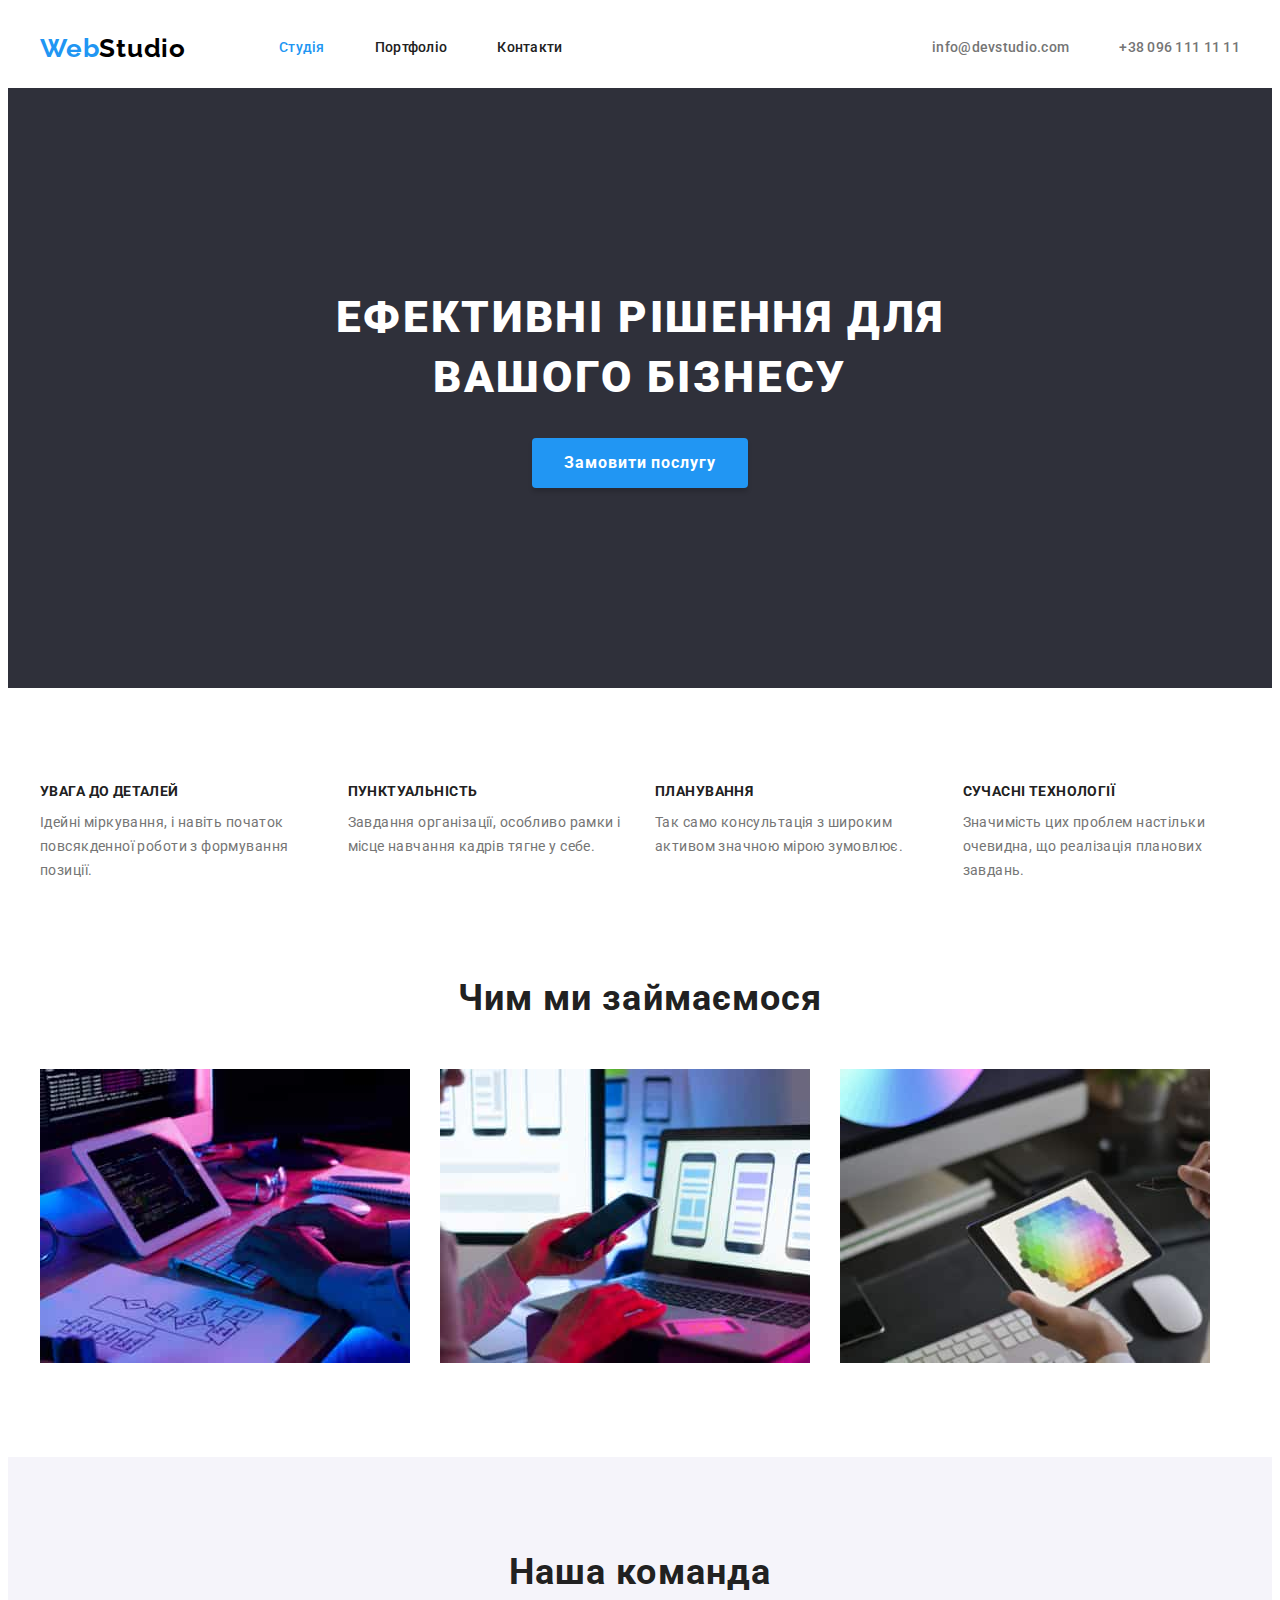
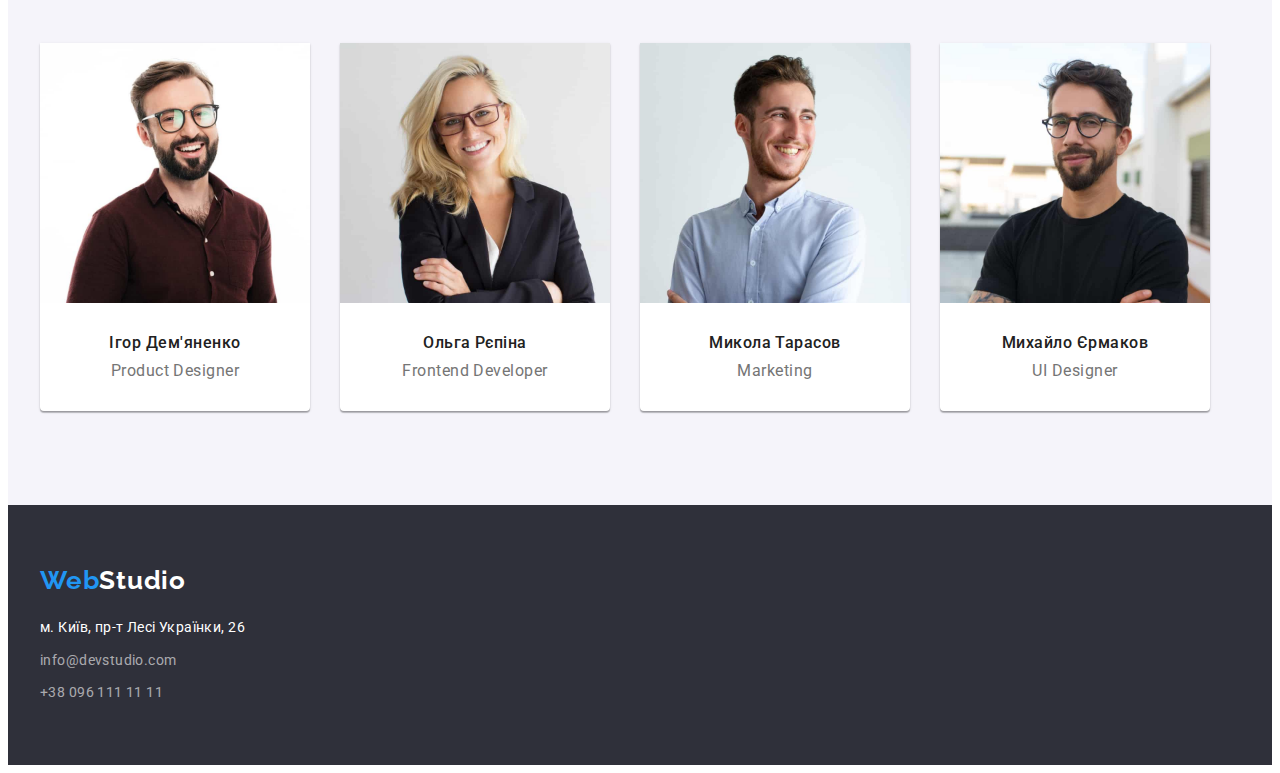
==== index.html @ 8e793054 "added files from hw-03" ====
<!DOCTYPE html>
<html lang="uk">
  <head>
    <meta charset="utf-8" />
    <meta http-equiv="x-ua-Compatible" content="ie=edge" />
    <meta name="viewport" content="width=device-width, initial-scale=1.0" />
    <title>Студія</title>
    <link rel="preconnect" href="https://fonts.googleapis.com" />
    <link rel="preconnect" href="https://fonts.gstatic.com" crossorigin />
    <link
      href="https://fonts.googleapis.com/css2?family=Raleway:wght@700&family=Roboto:wght@400;500;700;900&display=swap"
      rel="stylesheet"
    />
    <link
      rel="stylesheet"
      href="https://cdnjs.cloudflare.com/ajax/libs/modern-normalize/1.1.0/modern-normalize.min.css"
      integrity="sha512-wpPYUAdjBVSE4KJnH1VR1HeZfpl1ub8YT/NKx4PuQ5NmX2tKuGu6U/JRp5y+Y8XG2tV+wKQpNHVUX03MfMFn9Q=="
      crossorigin="anonymous"
      referrerpolicy="no-referrer"
    />
    <link rel="stylesheet" href="./css/styles.css" />
  </head>

  <body>
    <!-- Шапка -->
    <header class="header">
      <div class="container">
        <a href="./index.html" class="logo"><span class="logo-accent">Web</span>Studio</a>

        <nav>
          <ul class="site-nav list">
            <li class="nav-item"><a href="/" class="link current">Студія</a></li>
            <li class="nav-item"><a href="./portfolio.html" class="link">Портфоліо</a></li>
            <li class="nav-item"><a href="" class="link">Контакти</a></li>
          </ul>
        </nav>
        <ul class="contact list">
          <li class="contact-item">
            <a href="mailto:info@devstudio.com" class="link">info@devstudio.com</a>
          </li>
          <li class="contact-item">
            <a href="tel:+380961111111" class="link">+38 096 111 11 11</a>
          </li>
        </ul>
      </div>
    </header>

    <!-- Основна частина -->
    <main>
      <!-- Hero -->
      <section class="hero">
        <div class="container">
          <h1 class="hero-title">Ефективні рішення для<br />вашого бізнесу</h1>
          <button type="button" class="btn">Замовити послугу</button>
        </div>
      </section>

      <!-- Особливості -->
      <section class="section section-feature">
        <div class="container">
          <h2 class="visually-hidden">Особливості</h2>
          <ul class="feature-list list">
            <li class="feature-item">
              <h3 class="feature-title">УВАГА ДО ДЕТАЛЕЙ</h3>
              <p class="feature-text">
                Ідейні міркування, і навіть початок повсякденної роботи з формування позиції.
              </p>
            </li>
            <li class="feature-item">
              <h3 class="feature-title">ПУНКТУАЛЬНІСТЬ</h3>
              <p class="feature-text">
                Завдання організації, особливо рамки і місце навчання кадрів тягне у себе.
              </p>
            </li>
            <li class="feature-item">
              <h3 class="feature-title">ПЛАНУВАННЯ</h3>
              <p class="feature-text">
                Так само консультація з широким активом значною мірою зумовлює.
              </p>
            </li>
            <li class="feature-item">
              <h3 class="feature-title">СУЧАСНІ ТЕХНОЛОГІЇ</h3>
              <p class="feature-text">
                Значимість цих проблем настільки очевидна, що реалізація планових завдань.
              </p>
            </li>
          </ul>
        </div>
      </section>

      <!-- Чим ми займаємося -->
      <section class="section no-padding section-work">
        <div class="container">
          <h2 class="section-title">Чим ми займаємося</h2>
          <ul class="work-list list">
            <li class="item">
              <img src="./images/programming.jpg" alt="Програмування" width="370" height="294" />
            </li>
            <li class="item">
              <img src="./images/marketing.jpg" alt="Маркетинг" width="370" height="294" />
            </li>
            <li class="item">
              <img src="./images/web_design.jpg" alt="Веб-дизайн" width="370" height="294" />
            </li>
          </ul>
        </div>
      </section>

      <!-- Наша команда -->
      <section class="section section-team">
        <div class="container">
          <h2 class="section-title">Наша команда</h2>
          <ul class="team-list list">
            <li class="item-team">
              <img src="./images/team_1.jpg" alt="Ігор Дем'яненко" width="270" height="260" />
              <div class="content">
                <h3 class="title-team">Ігор Дем'яненко</h3>
                <p class="team-text">Product Designer</p>
              </div>
            </li>
            <li class="item-team">
              <img src="./images/team_2.jpg" alt="Ольга Рєпіна" width="270" height="260" />
              <div class="content">
                <h3 class="title-team">Ольга Рєпіна</h3>
                <p class="team-text" lang="en">Frontend Developer</p>
              </div>
            </li>
            <li class="item-team">
              <img src="./images/team_3.jpg" alt="Микола Тарасов" width="270" height="260" />
              <div class="content">
                <h3 class="title-team">Микола Тарасов</h3>
                <p class="team-text" lang="en">Marketing</p>
              </div>
            </li>
            <li class="item-team">
              <img src="./images/team_4.jpg" alt="Михайло Єрмаков" width="270" height="260" />
              <div class="content">
                <h3 class="title-team">Михайло Єрмаков</h3>
                <p class="team-text" lang="en">UI Designer</p>
              </div>
            </li>
          </ul>
        </div>
      </section>
    </main>

    <!-- Підвал-->
    <footer class="footer">
      <div class="container">
        <a href="./index.html" class="logo">Web<span class="logo-accent">Studio</span></a>
        <address class="address-footer">
          <p class="footer-text">м. Київ, пр-т Лесі Українки, 26</p>
          <ul class="contact list">
            <li><a href="mailto:info@devstudio.com" class="link-footer">info@devstudio.com</a></li>
            <li><a href="tel:+380961111111" class="link-footer">+38 096 111 11 11</a></li>
          </ul>
        </address>
      </div>
    </footer>
  </body>
</html>
---- css/styles.css ----
:root {
  --primary-text-color: #757575;
  --title-text-color: #212121;
  --accent-color: #2196f3;
  --primary-bg-color: #ffffff;
  --secondary-bg-color: #f5f4fa;
  --tertiary-bg-color: #2f303a;
  --gap-projects-list: 30px;
  --number-items: 3;
}

.list {
  list-style: none;
}

body {
  background-color: var(--primary-bg-color);
  color: var(--primary-text-color);
  font-family: 'Roboto', sans-serif;
  font-style: normal;
  font-weight: 400;
}

h1,
h2,
h3,
ul,
p {
  margin-top: 0;
  margin-bottom: 0;
}

ul {
  padding-left: 0;
}

img {
  display: block;
  max-width: 100%;
}

.container {
  width: 1200px;
  margin: 0 auto;
  padding-left: 15px;
  padding-right: 15px;
}

.visually-hidden {
  position: absolute;
  white-space: nowrap;
  width: 1px;
  height: 1px;
  overflow: hidden;
  border: 0;
  padding: 0;
  clip: rect(0 0 0 0);
  clip-path: inset(50%);
  margin: -1px;
}

.section {
  padding: 94px 0;
}

.no-padding {
  padding-top: 0;
}

/* Шапка */

.header .container {
  display: flex;
  align-items: center;
}

/* Логотип */
.logo {
  color: #000000;
  font-family: 'Raleway', sans-serif;
  font-weight: 700;
  font-size: 26px;
  line-height: 1.19;
  letter-spacing: 0.03em;
  text-decoration: none;
}

.logo-accent {
  color: var(--accent-color);
}

/* Навігація */

.site-nav {
  display: flex;
  margin-left: 93px;
}

.nav-item + .nav-item {
  margin-left: 50px;
}

.site-nav .link {
  display: block;
  padding: 32px 0;

  font-weight: 500;
  font-size: 14px;
  line-height: 1.14;
  letter-spacing: 0.02em;
  text-decoration: none;
  color: #212121;
}

.site-nav .link:hover,
.site-nav .link:focus {
  color: var(--accent-color);
}

.site-nav .link.current {
  color: var(--accent-color);
}

/* Контакти */

.header .contact {
  display: flex;
  margin-left: auto;
}

.header .contact-item + .contact-item {
  margin-left: 50px;
}

.contact .link {
  display: block;
  color: var(--primary-text-color);
  text-decoration: none;
  font-weight: 500;
  font-size: 14px;
  line-height: 1.14;
  letter-spacing: 0.02em;
}

.contact .link:hover,
.contact .link:focus {
  color: var(--accent-color);
}

/* Hero */

.hero {
  padding-top: 200px;
  padding-bottom: 200px;
  background-color: var(--tertiary-bg-color);
  text-align: center;
}

.hero-title {
  margin-bottom: 30px;
  color: #ffffff;
  font-weight: 900;
  font-size: 44px;
  line-height: 1.36;
  letter-spacing: 0.06em;
  text-transform: uppercase;
}

.hero .btn {
  display: inline-block;
  border-style: none;
  min-width: 216px;
  border-radius: 4px;
  padding: 10px 32px;
  box-shadow: 0px 4px 4px rgba(0, 0, 0, 0.15);

  color: #ffffff;
  background-color: var(--accent-color);
  cursor: pointer;
  font-family: 'Roboto', sans-serif;
  font-style: normal;
  font-weight: 700;
  font-size: 16px;
  line-height: 1.88;
  letter-spacing: 0.06em;
}

.hero .btn:hover,
.hero .btn:focus {
  background-color: #188ce8;
}

/* Секції заголовки */

.section-title {
  color: var(--title-text-color);
  font-weight: 700;
  font-size: 36px;
  line-height: 1.17;
  text-align: center;
  letter-spacing: 0.03em;
}

/* Особливості */

.feature-list {
  display: flex;
  gap: 30px;
}

.feature-item {
  flex-basis: calc((100% - 3 * 30px) / 4);
}

.feature-title {
  margin-bottom: 10px;

  color: var(--title-text-color);
  font-weight: 700;
  font-size: 14px;
  line-height: 1.36;
  letter-spacing: 0.03em;
  text-transform: uppercase;
}

.feature-text {
  font-size: 14px;
  line-height: 1.71;
  letter-spacing: 0.03em;
}

/* Чим ми займаємося */

.section-work .section-title {
  margin-bottom: 50px;
}

.work-list {
  display: flex;
  gap: 30px;
}

/* Наша команда */

.section-team {
  background-color: var(--secondary-bg-color);
}

.team-list {
  display: flex;
  gap: 30px;
}

.section-team .section-title {
  margin-bottom: 50px;
}

.item-team {
  background-color: var(--primary-bg-color);
  border-radius: 0px 0px 4px 4px;
  box-shadow: 0px 1px 3px rgba(0, 0, 0, 0.12), 0px 1px 1px rgba(0, 0, 0, 0.14),
    0px 2px 1px rgba(0, 0, 0, 0.2);
}

.team-list .content {
  padding-top: 30px;
  padding-bottom: 30px;
}

.title-team {
  margin-bottom: 10px;
  color: var(--title-text-color);
  font-weight: 500;
  font-size: 16px;
  line-height: 1.19;
  letter-spacing: 0.03em;
  text-align: center;
}

.team-text {
  font-size: 16px;
  line-height: 1.18;
  letter-spacing: 0.03em;
  text-align: center;
}

/* Підвал */

.footer {
  padding: 60px 0;
  background-color: var(--tertiary-bg-color);
}

.footer .contact {
  padding-left: 0;
}

.footer .logo {
  display: inline-block;
  margin-bottom: 20px;
  color: var(--accent-color);
}

.footer .logo-accent {
  color: #ffffff;
}

.address-footer {
  color: #ffffff;
  font-style: normal;
  font-size: 14px;
  line-height: 1.71;
  letter-spacing: 0.03em;
}

.contact .link-footer {
  display: inline-block;
  margin-top: 9px;
  color: rgba(255, 255, 255, 0.6);
  text-decoration: none;
  font-size: 14px;
  line-height: 1.71;
  letter-spacing: 0.03em;
}

.contact .link-footer:hover,
.contact .link-focus {
  color: var(--accent-color);
}

/* Портфоліо */
/* Шапка */

.header.portfolio {
  border-bottom: 1px solid #eeeeee;
}

/* Проєкти */

/* Фільтр */

.filter {
  display: flex;
  justify-content: center;
  margin-bottom: 50px;
}

.item-filter + .item-filter {
  margin-left: 8px;
}

.filter .btn {
  padding: 6px 22px;

  color: var(--title-text-color);
  background-color: #f5f4fa;
  border: none;
  cursor: pointer;
  font-family: 'Roboto', sans-serif;
  font-style: normal;
  font-weight: 500;
  font-size: 16px;
  line-height: 1.62;
  letter-spacing: 0.03em;
  border-radius: 4px;
}

.filter .btn:hover,
.filter .btn:focus {
  color: #ffffff;
  background-color: var(--accent-color);
  box-shadow: 0px 3px 1px rgba(0, 0, 0, 0.1), 0px 1px 2px rgba(0, 0, 0, 0.08),
    0px 2px 2px rgba(0, 0, 0, 0.12);
}

/* Картки */

.projects-list {
  display: flex;
  flex-wrap: wrap;
  gap: var(--gap-projects-list);
}

.project-item {
  flex-basis: calc(
    (100% - (var(--number-items) - 1) * var(--gap-projects-list)) / var(--number-items)
  );
}

.item-link {
  display: block;
  text-decoration: none;
}

.project-item .content {
  padding: 20px 24px;
  border: 1px solid #eeeeee;
  border-top: none;
}

.item-title {
  color: var(--title-text-color);
  margin-bottom: 4px;
  font-weight: 700;
  font-size: 18px;
  line-height: 2;
  letter-spacing: 0.06em;
}

.item-text {
  color: var(--primary-text-color);
  font-size: 16px;
  line-height: 1.88;
  letter-spacing: 0.03em;
}
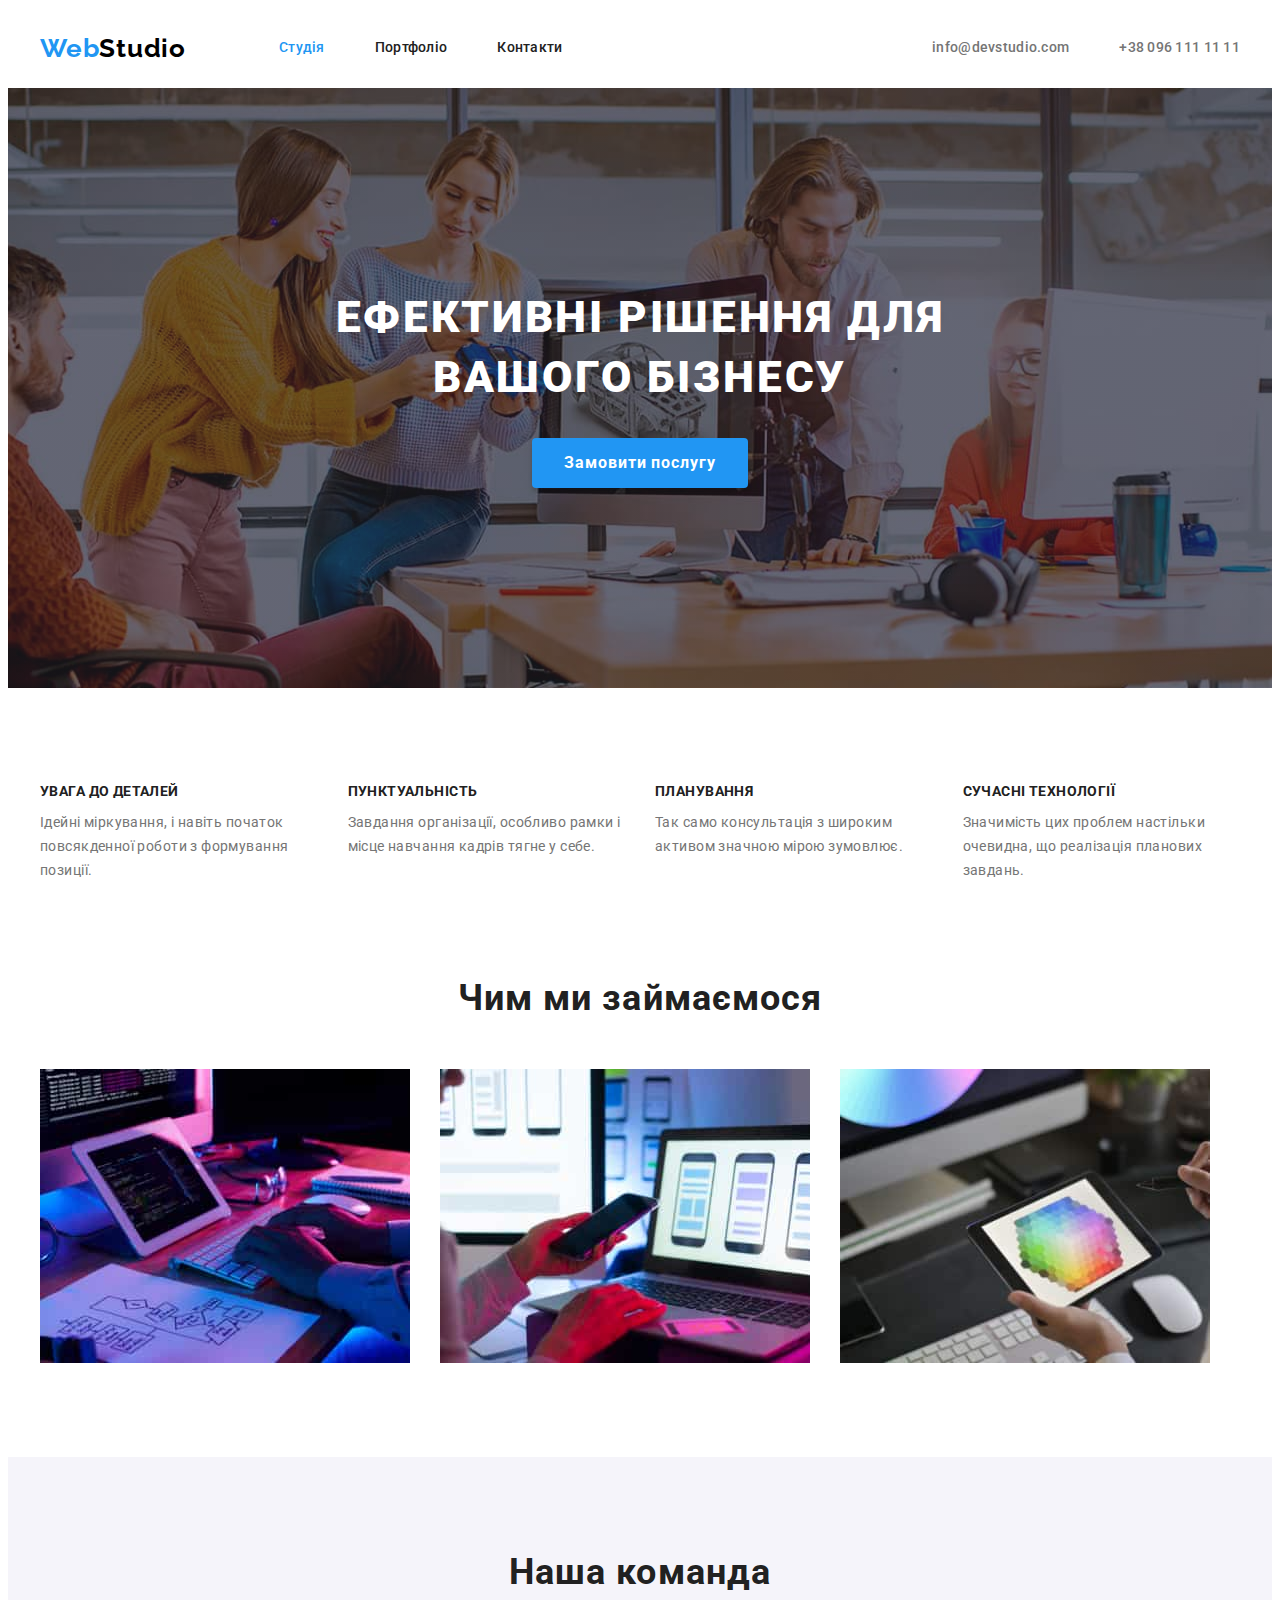
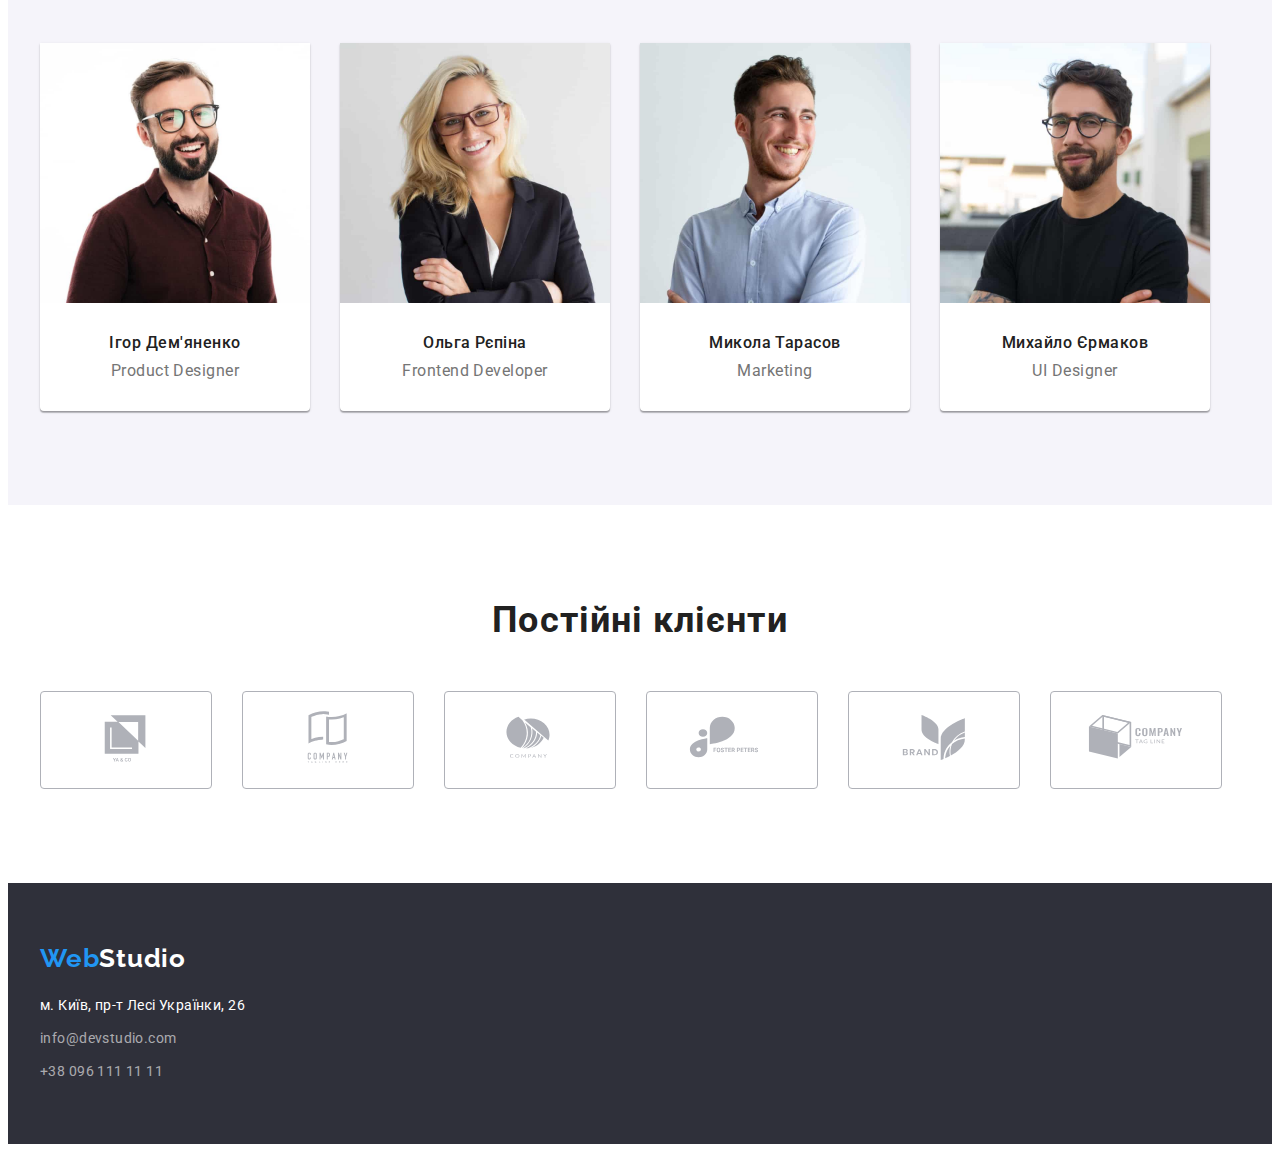
==== commit 6f2c5cf7: "added section 'clients'" ====
--- a/index.html
+++ b/index.html
@@ -144,6 +144,58 @@
       </section>
     </main>
 
+    <!-- Постійні клієнти -->
+
+    <section class="section section-client">
+      <div class="container">
+        <h2 class="section-title">Постійні клієнти</h2>
+        <ul class="list-clients list">
+          <li class="item-client">
+            <a href="" class="link-client">
+              <svg width="106" height="60">
+                <use href="./images/icons.svg#logo_1"></use>
+              </svg>
+            </a>
+          </li>
+          <li class="item-client">
+            <a href="" class="link-client">
+              <svg width="106" height="60">
+                <use href="./images/icons.svg#logo_2"></use>
+              </svg>
+            </a>
+          </li>
+          <li class="item-client">
+            <a href="" class="link-client">
+              <svg width="106" height="60">
+                <use href="./images/icons.svg#logo_3"></use>
+              </svg>
+            </a>
+          </li>
+          <li class="item-client">
+            <a href="" class="link-client">
+              <svg width="106" height="60">
+                <use href="./images/icons.svg#logo_4"></use>
+              </svg>
+            </a>
+          </li>
+          <li class="item-client">
+            <a href="" class="link-client">
+              <svg width="106" height="60">
+                <use href="./images/icons.svg#logo_5"></use>
+              </svg>
+            </a>
+          </li>
+          <li class="item-client">
+            <a href="" class="link-client">
+              <svg width="106" height="60">
+                <use href="./images/icons.svg#logo_6"></use>
+              </svg>
+            </a>
+          </li>
+        </ul>
+      </div>
+    </section>
+
     <!-- Підвал-->
     <footer class="footer">
       <div class="container">
--- a/css/styles.css
+++ b/css/styles.css
@@ -7,6 +7,8 @@
   --tertiary-bg-color: #2f303a;
   --gap-projects-list: 30px;
   --number-items: 3;
+  --primary-icon-fill: #afb1b8;
+  --secondary-icon-fill: #ffffff;
 }
 
 .list {
@@ -150,9 +152,14 @@
 /* Hero */
 
 .hero {
+  max-width: 1600px;
+  margin: 0 auto;
   padding-top: 200px;
   padding-bottom: 200px;
   background-color: var(--tertiary-bg-color);
+  background-image: linear-gradient(rgba(47, 48, 58, 0.4), rgba(47, 48, 58, 0.4)),
+    url(../images/hero.jpg);
+  background-position: center;
   text-align: center;
 }
 
@@ -284,6 +291,32 @@
   text-align: center;
 }
 
+/* Постійні клієнти */
+
+.section-client .section-title {
+  margin-bottom: 50px;
+}
+
+.list-clients {
+  display: flex;
+  gap: 30px;
+}
+
+.link-client {
+  display: block;
+  padding: 16px 32px;
+
+  border: 1px solid var(--primary-icon-fill);
+  border-radius: 4px;
+  fill: var(--primary-icon-fill);
+}
+
+.link-client:hover,
+.link-client:focus {
+  border: 1px solid var(--accent-color);
+  fill: var(--accent-color);
+}
+
 /* Підвал */
 
 .footer {
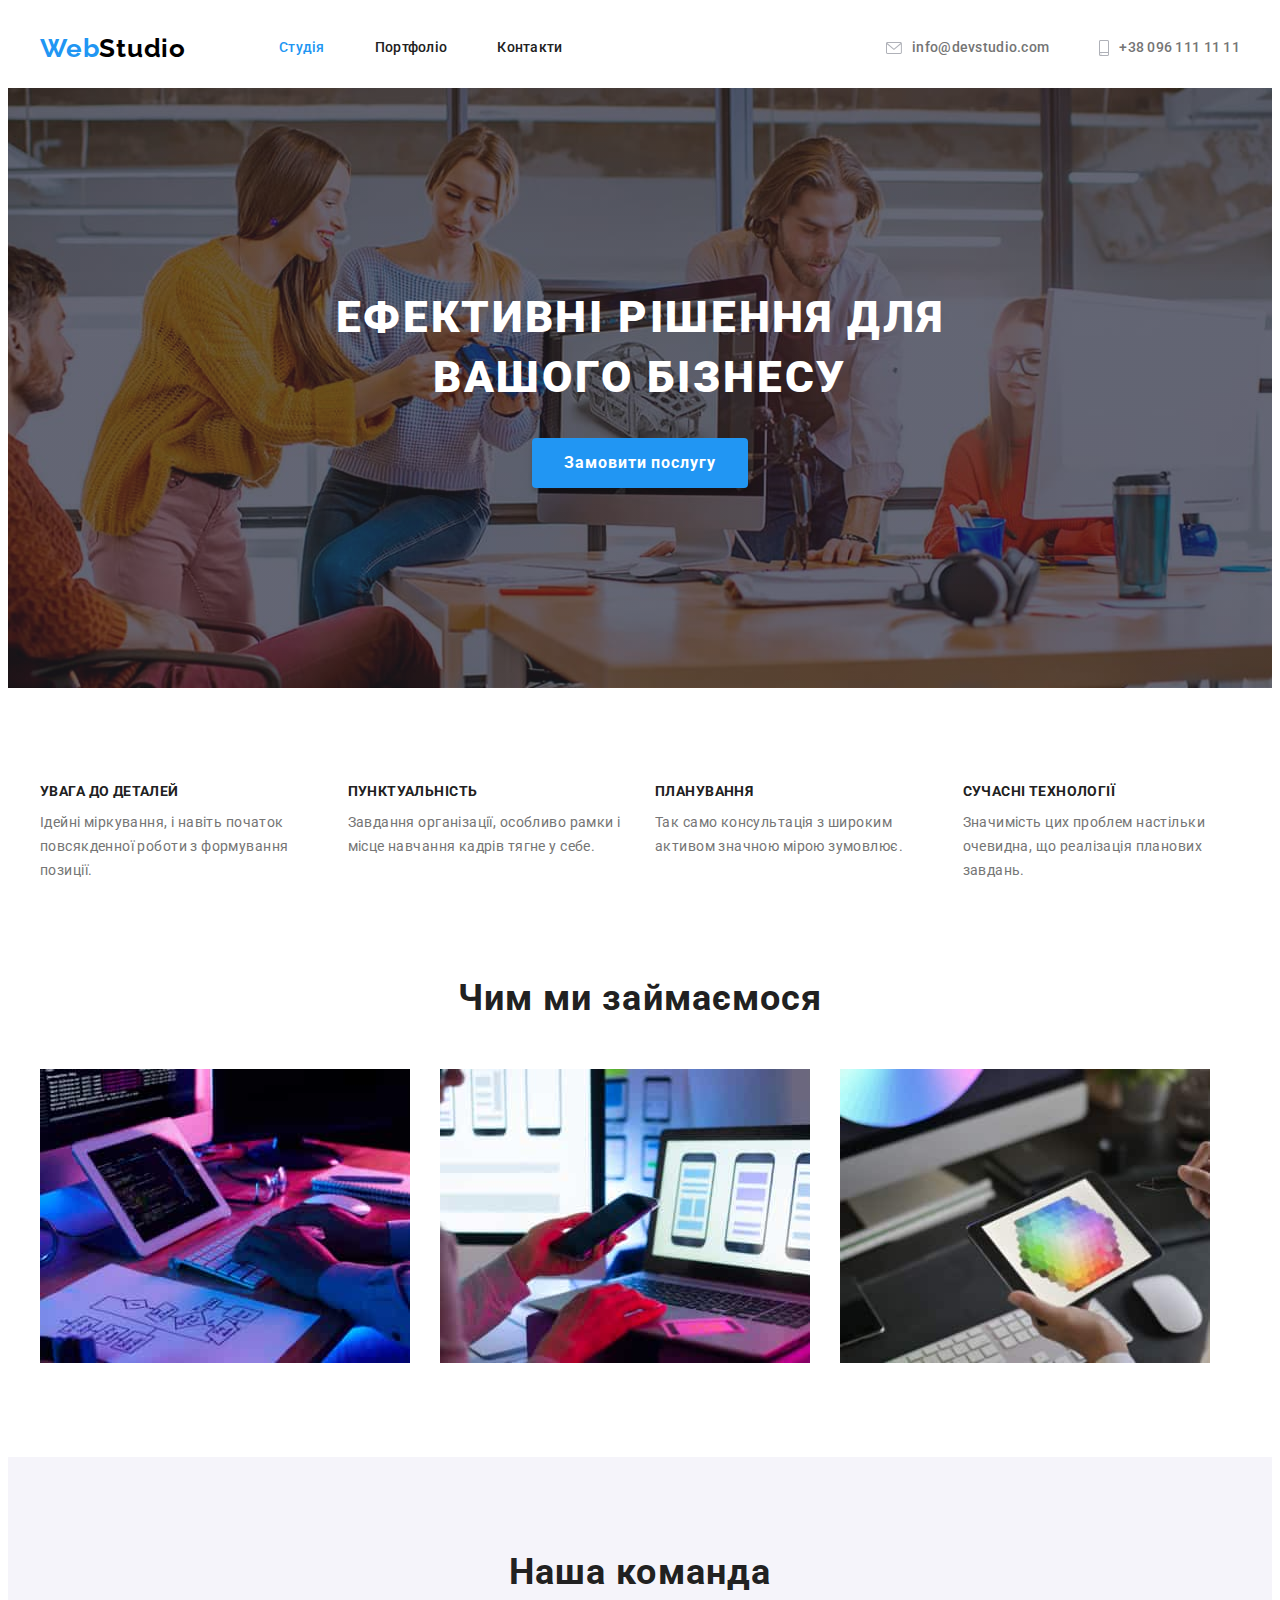
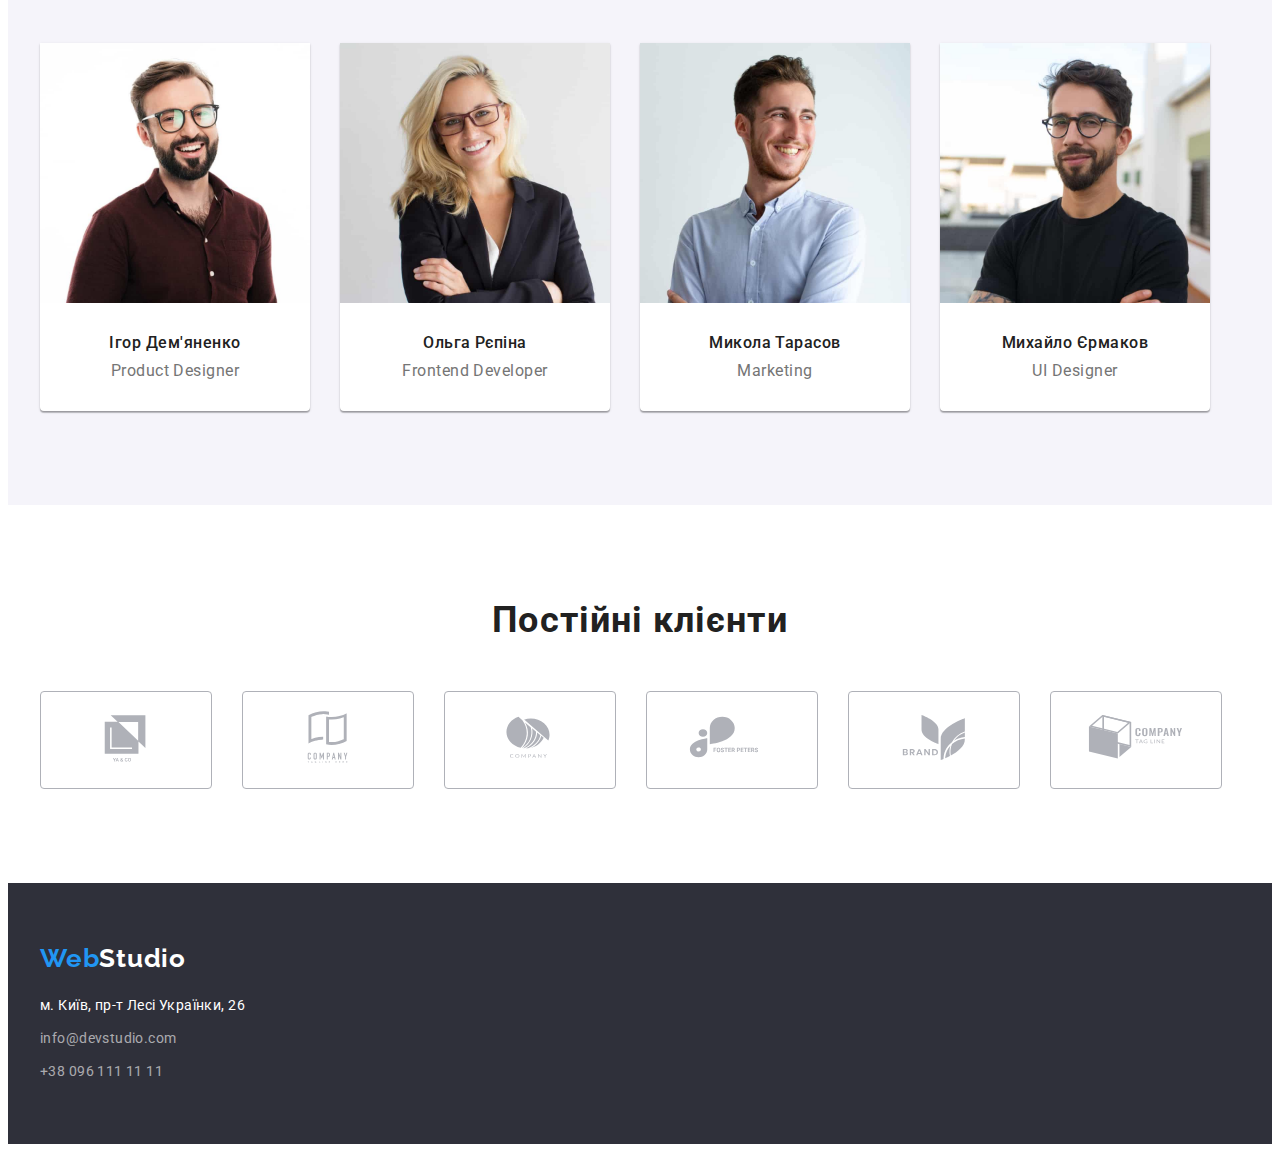
==== commit 79ea6a50: "added icon in header" ====
--- a/index.html
+++ b/index.html
@@ -36,10 +36,16 @@
         </nav>
         <ul class="contact list">
           <li class="contact-item">
-            <a href="mailto:info@devstudio.com" class="link">info@devstudio.com</a>
+            <a href="mailto:info@devstudio.com" class="header-mail link"
+              >info@devstudio.com
+              <svg width="16" height="12"><use href="./images/icons.svg#envelope"></use></svg>
+            </a>
           </li>
           <li class="contact-item">
-            <a href="tel:+380961111111" class="link">+38 096 111 11 11</a>
+            <a href="tel:+380961111111" class="header-tel link"
+              >+38 096 111 11 11
+              <svg width="10" height="16"><use href="./images/icons.svg#smartphone"></use></svg>
+            </a>
           </li>
         </ul>
       </div>
--- a/css/styles.css
+++ b/css/styles.css
@@ -135,8 +135,8 @@
 }
 
 .contact .link {
-  display: block;
   color: var(--primary-text-color);
+  fill: var(--primary-icon-fill);
   text-decoration: none;
   font-weight: 500;
   font-size: 14px;
@@ -147,6 +147,23 @@
 .contact .link:hover,
 .contact .link:focus {
   color: var(--accent-color);
+  fill: var(--accent-color);
+}
+
+.header-mail {
+  display: flex;
+  flex-direction: row-reverse;
+  justify-content: center;
+  align-items: center;
+  gap: 10px;
+}
+
+.header-tel {
+  display: flex;
+  flex-direction: row-reverse;
+  justify-content: center;
+  align-items: center;
+  gap: 10px;
 }
 
 /* Hero */
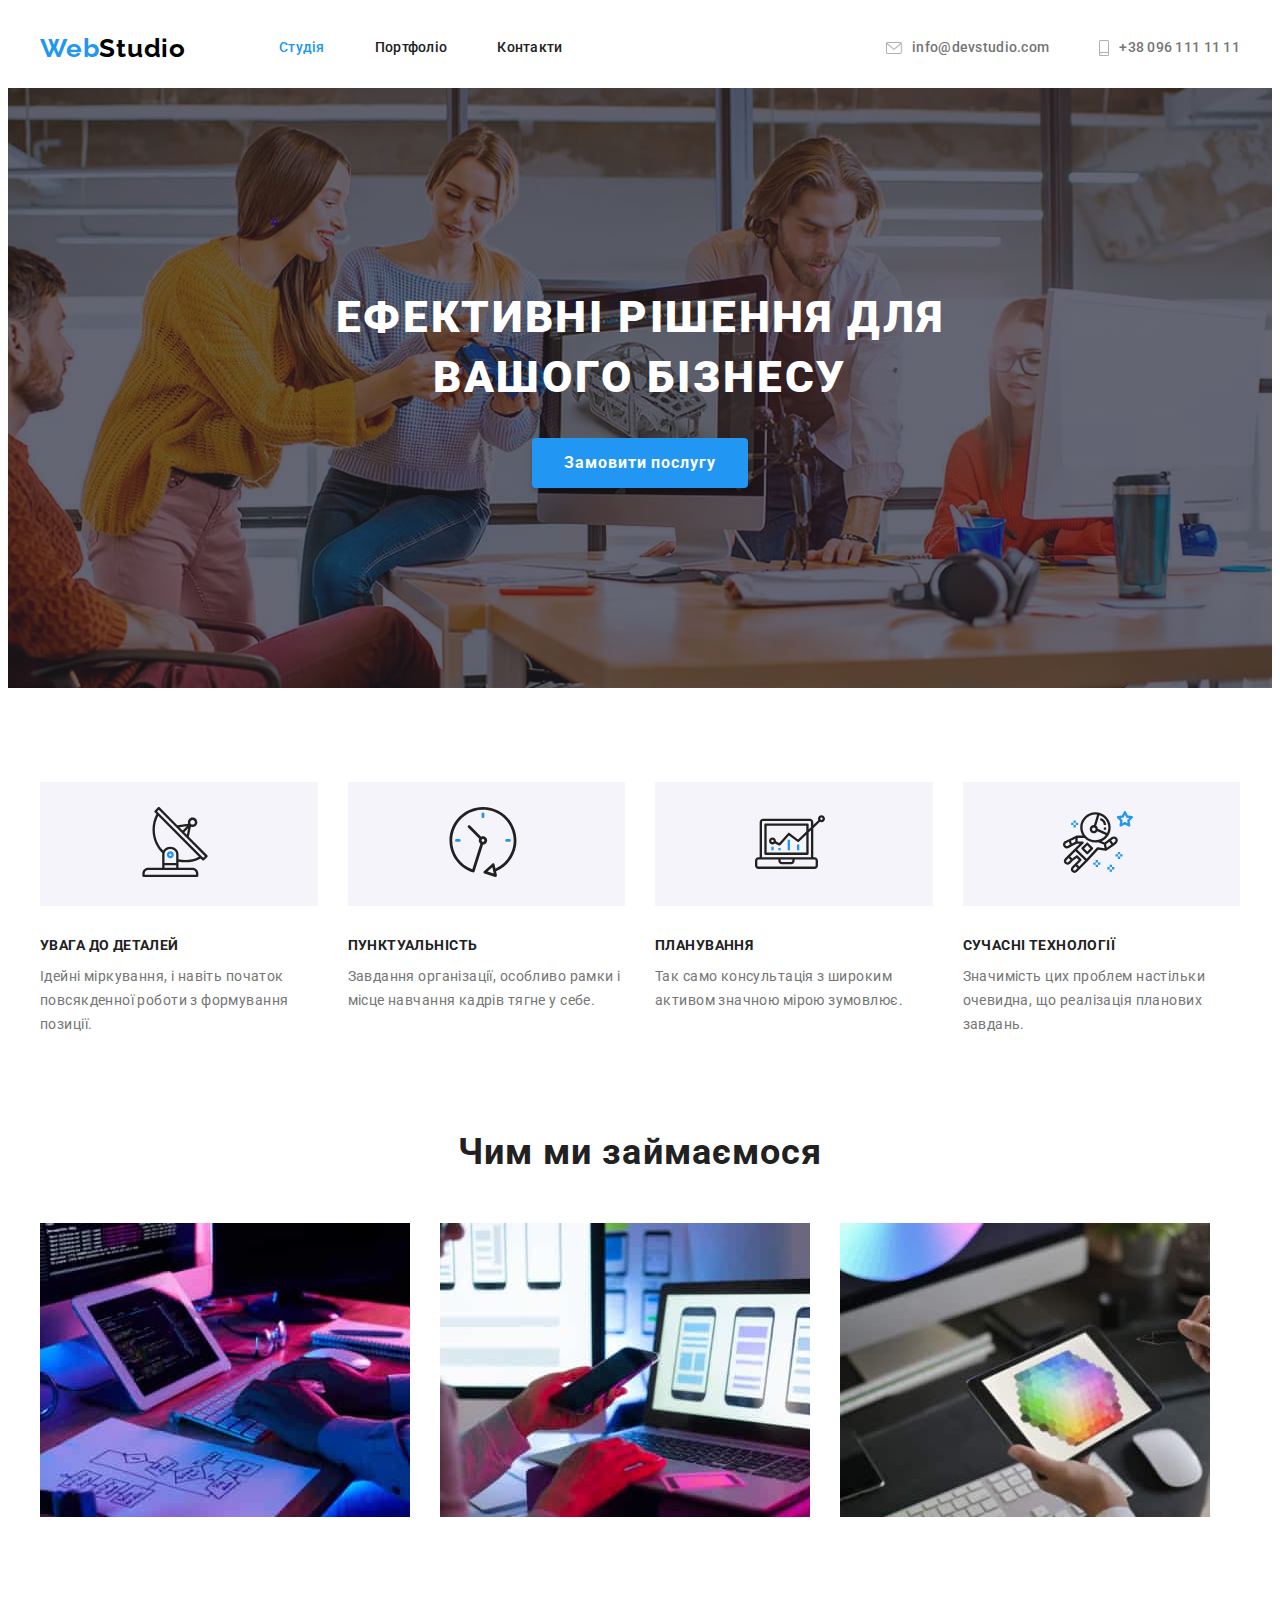
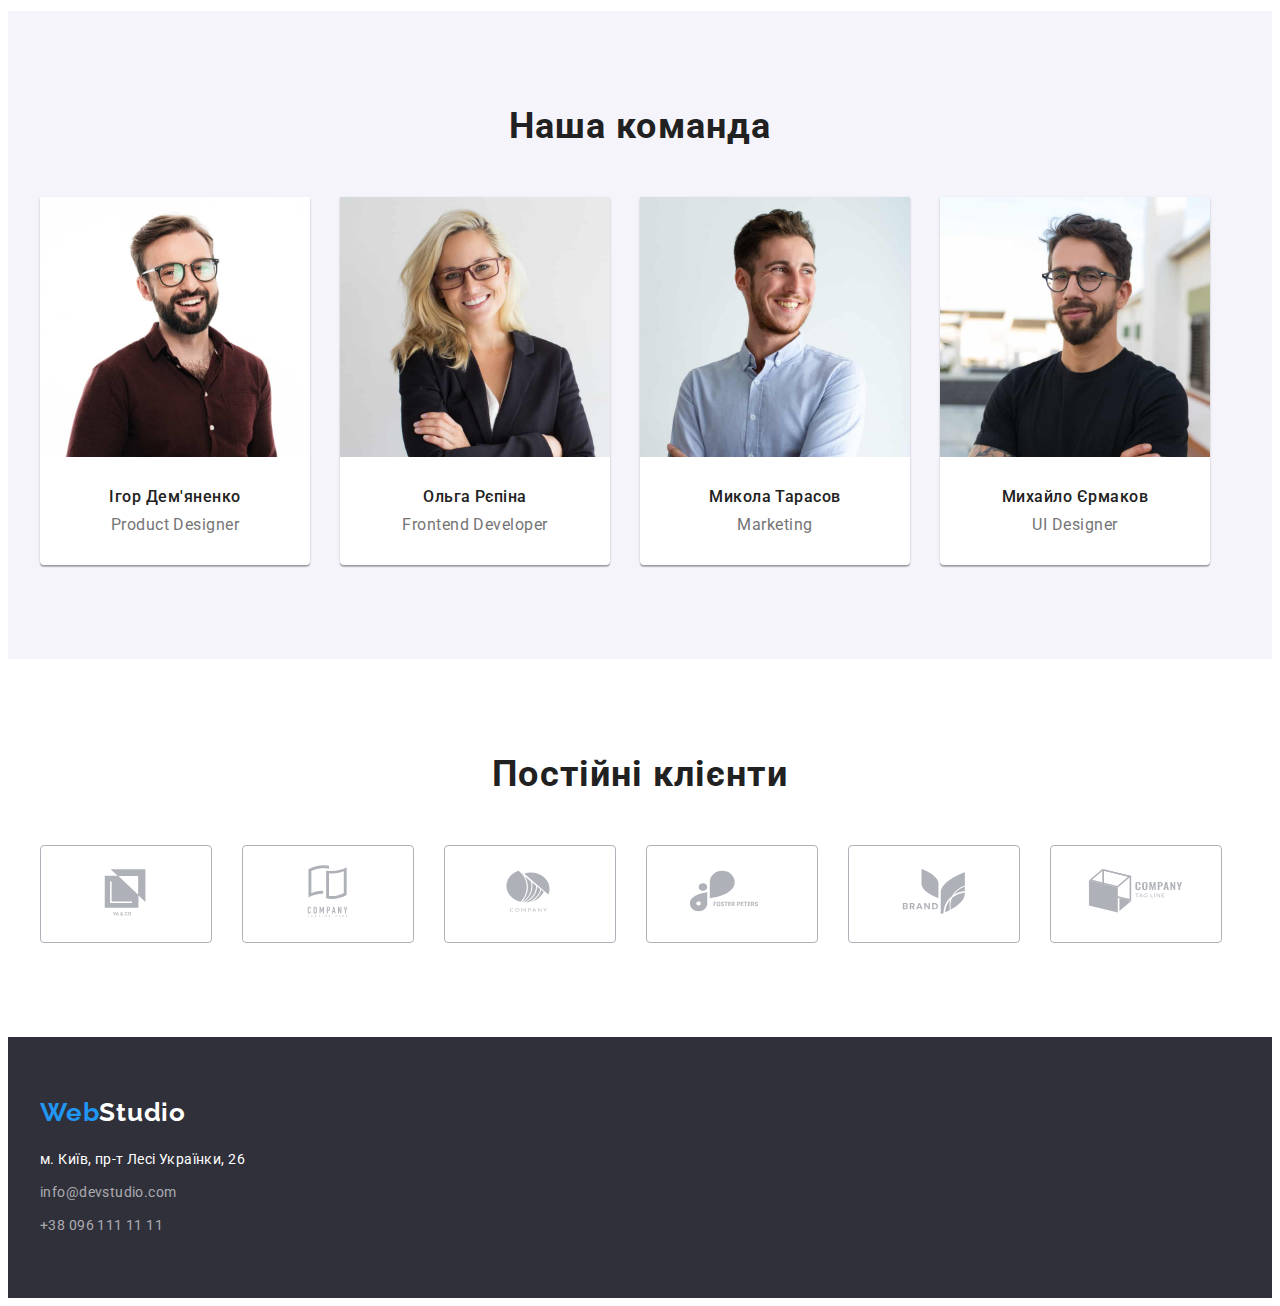
==== commit 894b8b63: "added icons to features" ====
--- a/index.html
+++ b/index.html
@@ -67,24 +67,36 @@
           <h2 class="visually-hidden">Особливості</h2>
           <ul class="feature-list list">
             <li class="feature-item">
+              <div class="thumb">
+                <svg width="70" height="70"><use href="./images/icons.svg#antenna"></use></svg>
+              </div>
               <h3 class="feature-title">УВАГА ДО ДЕТАЛЕЙ</h3>
               <p class="feature-text">
                 Ідейні міркування, і навіть початок повсякденної роботи з формування позиції.
               </p>
             </li>
             <li class="feature-item">
+              <div class="thumb">
+                <svg width="70" height="70"><use href="./images/icons.svg#clock"></use></svg>
+              </div>
               <h3 class="feature-title">ПУНКТУАЛЬНІСТЬ</h3>
               <p class="feature-text">
                 Завдання організації, особливо рамки і місце навчання кадрів тягне у себе.
               </p>
             </li>
             <li class="feature-item">
+              <div class="thumb">
+                <svg width="70" height="70"><use href="./images/icons.svg#diagram"></use></svg>
+              </div>
               <h3 class="feature-title">ПЛАНУВАННЯ</h3>
               <p class="feature-text">
                 Так само консультація з широким активом значною мірою зумовлює.
               </p>
             </li>
             <li class="feature-item">
+              <div class="thumb">
+                <svg width="70" height="70"><use href="./images/icons.svg#astronaut"></use></svg>
+              </div>
               <h3 class="feature-title">СУЧАСНІ ТЕХНОЛОГІЇ</h3>
               <p class="feature-text">
                 Значимість цих проблем настільки очевидна, що реалізація планових завдань.
--- a/css/styles.css
+++ b/css/styles.css
@@ -236,6 +236,12 @@
   flex-basis: calc((100% - 3 * 30px) / 4);
 }
 
+.feature-item .thumb {
+  padding: 25px 100px;
+  background-color: var(--secondary-bg-color);
+  margin-bottom: 30px;
+}
+
 .feature-title {
   margin-bottom: 10px;
 
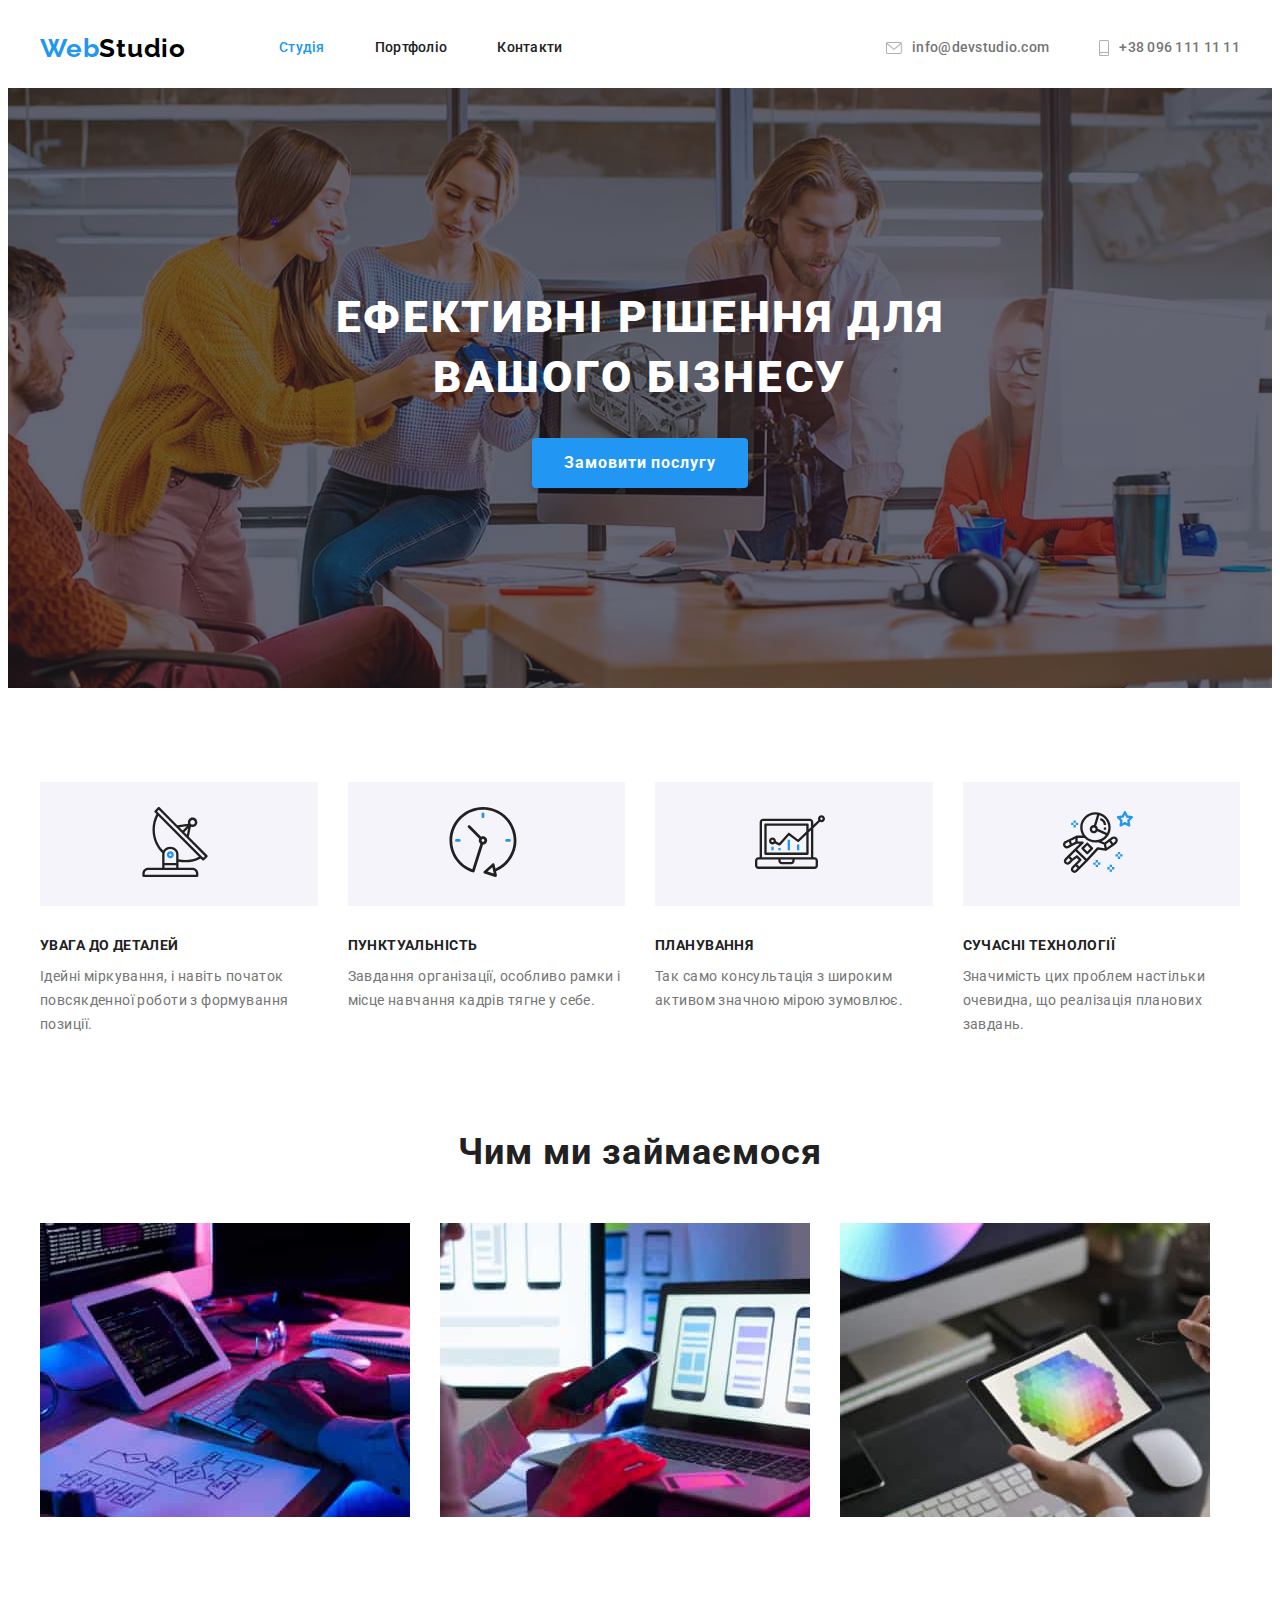
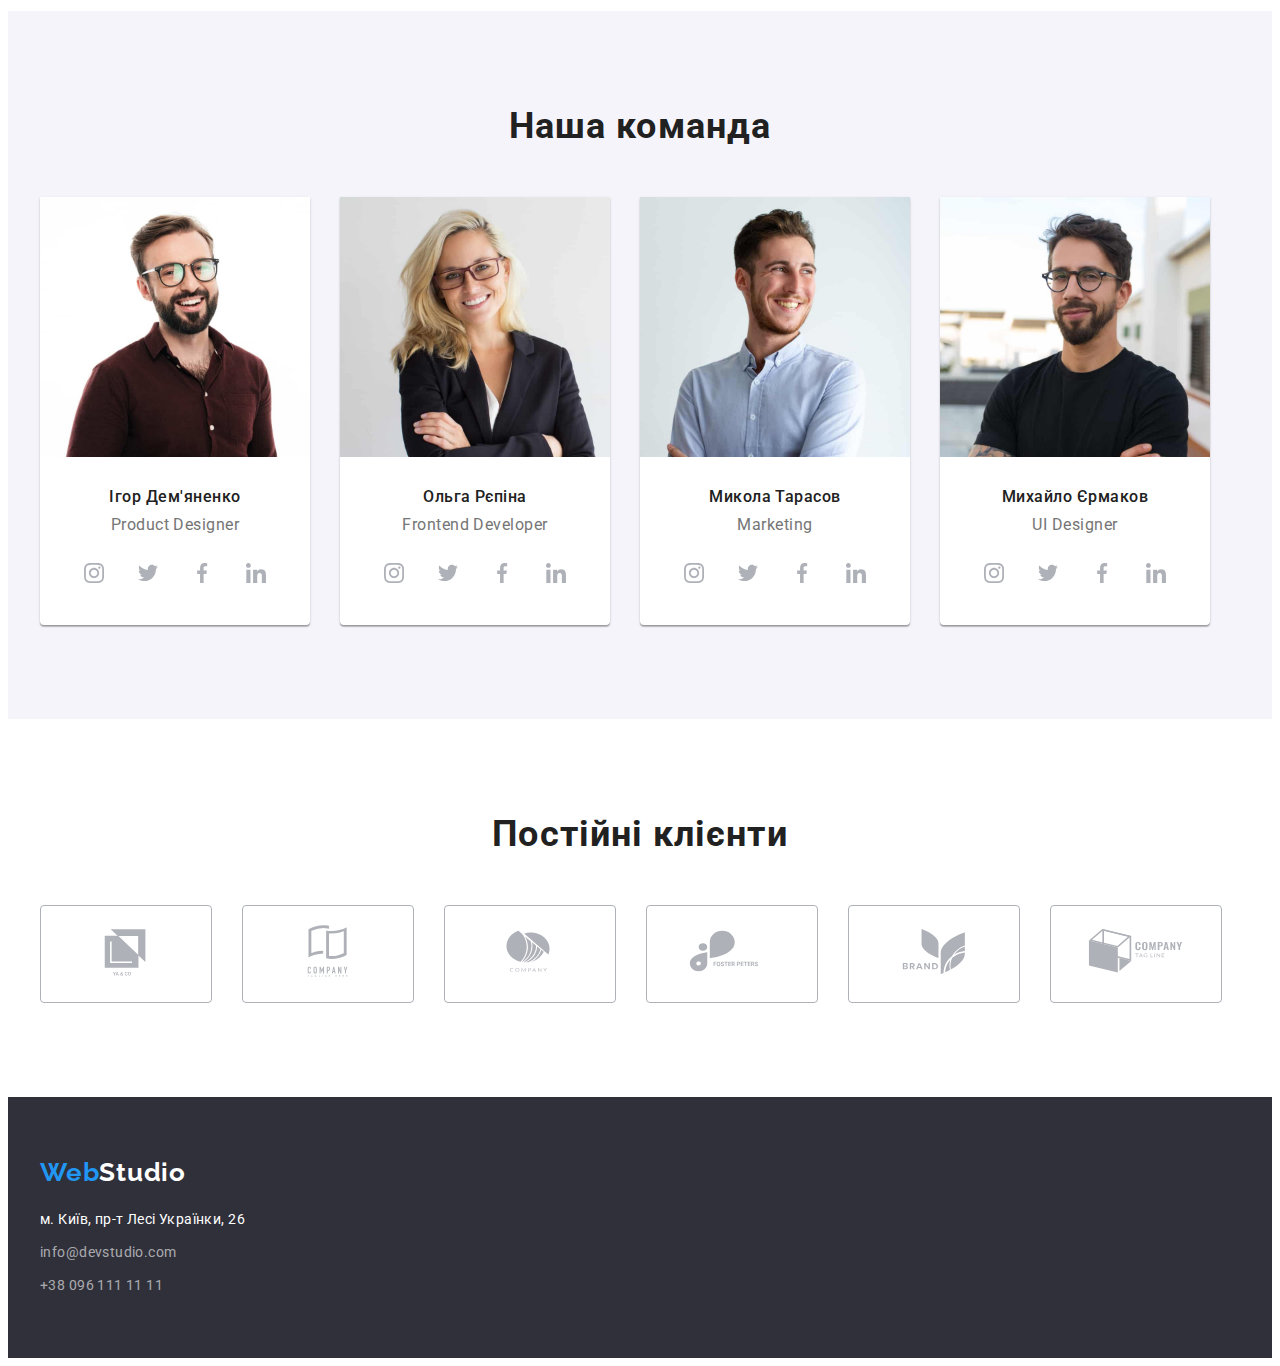
==== commit 70975f9b: "added social link" ====
--- a/index.html
+++ b/index.html
@@ -134,6 +134,36 @@
               <div class="content">
                 <h3 class="title-team">Ігор Дем'яненко</h3>
                 <p class="team-text">Product Designer</p>
+                <ul class="social-list list">
+                  <li class="social-item">
+                    <a href="" class="social-link">
+                      <svg width="20" height="20">
+                        <use href="./images/icons.svg#instagram"></use>
+                      </svg>
+                    </a>
+                  </li>
+                  <li class="social-item">
+                    <a href="" class="social-link"
+                      ><svg width="20" height="20">
+                        <use href="./images/icons.svg#twitter"></use>
+                      </svg>
+                    </a>
+                  </li>
+                  <li class="social-item">
+                    <a href="" class="social-link"
+                      ><svg width="20" height="20">
+                        <use href="./images/icons.svg#facebook"></use>
+                      </svg>
+                    </a>
+                  </li>
+                  <li class="social-item">
+                    <a href="" class="social-link"
+                      ><svg width="20" height="20">
+                        <use href="./images/icons.svg#linkedin"></use>
+                      </svg>
+                    </a>
+                  </li>
+                </ul>
               </div>
             </li>
             <li class="item-team">
@@ -141,6 +171,36 @@
               <div class="content">
                 <h3 class="title-team">Ольга Рєпіна</h3>
                 <p class="team-text" lang="en">Frontend Developer</p>
+                <ul class="social-list list">
+                  <li class="social-item">
+                    <a href="" class="social-link">
+                      <svg width="20" height="20">
+                        <use href="./images/icons.svg#instagram"></use>
+                      </svg>
+                    </a>
+                  </li>
+                  <li class="social-item">
+                    <a href="" class="social-link"
+                      ><svg width="20" height="20">
+                        <use href="./images/icons.svg#twitter"></use>
+                      </svg>
+                    </a>
+                  </li>
+                  <li class="social-item">
+                    <a href="" class="social-link"
+                      ><svg width="20" height="20">
+                        <use href="./images/icons.svg#facebook"></use>
+                      </svg>
+                    </a>
+                  </li>
+                  <li class="social-item">
+                    <a href="" class="social-link"
+                      ><svg width="20" height="20">
+                        <use href="./images/icons.svg#linkedin"></use>
+                      </svg>
+                    </a>
+                  </li>
+                </ul>
               </div>
             </li>
             <li class="item-team">
@@ -148,6 +208,36 @@
               <div class="content">
                 <h3 class="title-team">Микола Тарасов</h3>
                 <p class="team-text" lang="en">Marketing</p>
+                <ul class="social-list list">
+                  <li class="social-item">
+                    <a href="" class="social-link">
+                      <svg width="20" height="20">
+                        <use href="./images/icons.svg#instagram"></use>
+                      </svg>
+                    </a>
+                  </li>
+                  <li class="social-item">
+                    <a href="" class="social-link"
+                      ><svg width="20" height="20">
+                        <use href="./images/icons.svg#twitter"></use>
+                      </svg>
+                    </a>
+                  </li>
+                  <li class="social-item">
+                    <a href="" class="social-link"
+                      ><svg width="20" height="20">
+                        <use href="./images/icons.svg#facebook"></use>
+                      </svg>
+                    </a>
+                  </li>
+                  <li class="social-item">
+                    <a href="" class="social-link"
+                      ><svg width="20" height="20">
+                        <use href="./images/icons.svg#linkedin"></use>
+                      </svg>
+                    </a>
+                  </li>
+                </ul>
               </div>
             </li>
             <li class="item-team">
@@ -155,6 +245,36 @@
               <div class="content">
                 <h3 class="title-team">Михайло Єрмаков</h3>
                 <p class="team-text" lang="en">UI Designer</p>
+                <ul class="social-list list">
+                  <li class="social-item">
+                    <a href="" class="social-link">
+                      <svg width="20" height="20">
+                        <use href="./images/icons.svg#instagram"></use>
+                      </svg>
+                    </a>
+                  </li>
+                  <li class="social-item">
+                    <a href="" class="social-link"
+                      ><svg width="20" height="20">
+                        <use href="./images/icons.svg#twitter"></use>
+                      </svg>
+                    </a>
+                  </li>
+                  <li class="social-item">
+                    <a href="" class="social-link"
+                      ><svg width="20" height="20">
+                        <use href="./images/icons.svg#facebook"></use>
+                      </svg>
+                    </a>
+                  </li>
+                  <li class="social-item">
+                    <a href="" class="social-link"
+                      ><svg width="20" height="20">
+                        <use href="./images/icons.svg#linkedin"></use>
+                      </svg>
+                    </a>
+                  </li>
+                </ul>
               </div>
             </li>
           </ul>
--- a/css/styles.css
+++ b/css/styles.css
@@ -308,10 +308,30 @@
 }
 
 .team-text {
+  margin-bottom: 16px;
   font-size: 16px;
   line-height: 1.18;
   letter-spacing: 0.03em;
   text-align: center;
+}
+
+.social-list {
+  display: flex;
+  justify-content: center;
+  gap: 10px;
+}
+
+.social-link {
+  display: flex;
+  padding: 12px;
+  border-radius: 50%;
+  fill: var(--primary-icon-fill);
+}
+
+.social-link:hover,
+.social-link:focus {
+  background-color: var(--accent-color);
+  fill: var(--secondary-icon-fill);
 }
 
 /* Постійні клієнти */
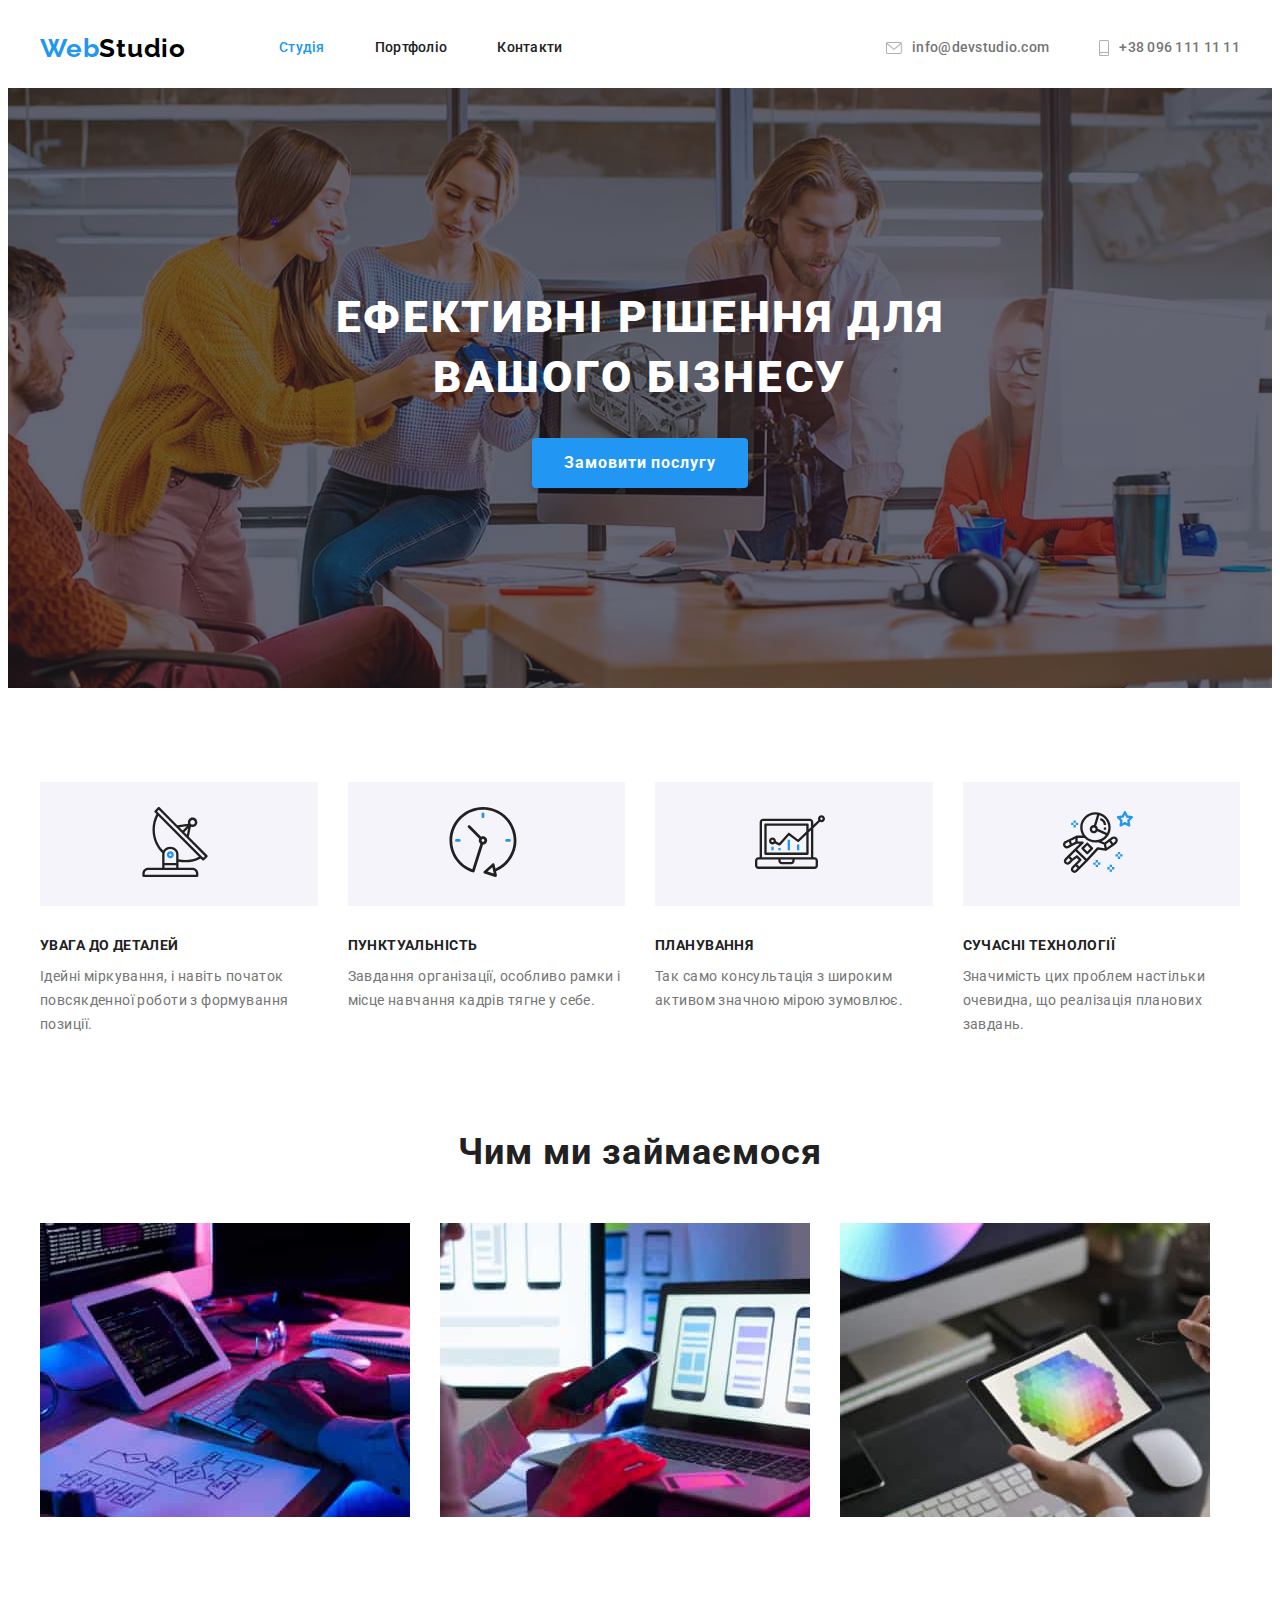
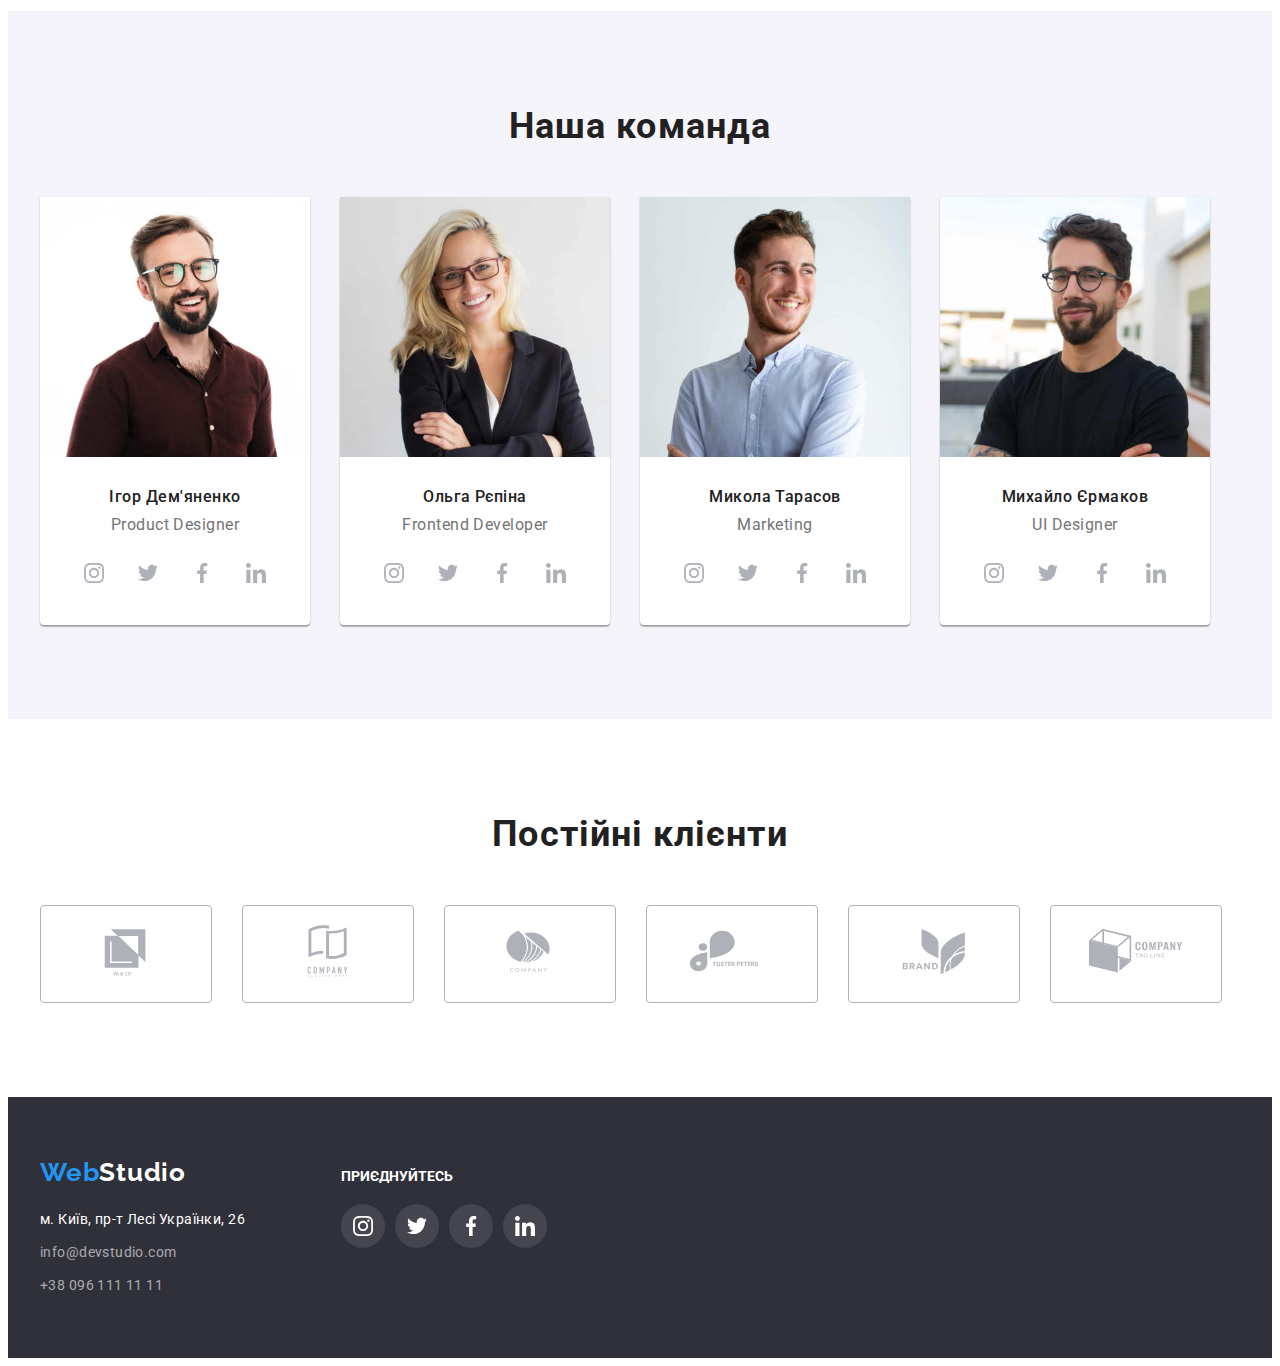
==== commit caec02e7: "added div to footer" ====
--- a/index.html
+++ b/index.html
@@ -337,14 +337,45 @@
     <!-- Підвал-->
     <footer class="footer">
       <div class="container">
-        <a href="./index.html" class="logo">Web<span class="logo-accent">Studio</span></a>
-        <address class="address-footer">
-          <p class="footer-text">м. Київ, пр-т Лесі Українки, 26</p>
-          <ul class="contact list">
-            <li><a href="mailto:info@devstudio.com" class="link-footer">info@devstudio.com</a></li>
-            <li><a href="tel:+380961111111" class="link-footer">+38 096 111 11 11</a></li>
-          </ul>
-        </address>
+        <div class="address-wrapper">
+          <a href="./index.html" class="logo">Web<span class="logo-accent">Studio</span></a>
+          <address class="address-footer">
+            <p class="footer-text">м. Київ, пр-т Лесі Українки, 26</p>
+            <ul class="contact list">
+              <li>
+                <a href="mailto:info@devstudio.com" class="link-footer">info@devstudio.com</a>
+              </li>
+              <li><a href="tel:+380961111111" class="link-footer">+38 096 111 11 11</a></li>
+            </ul>
+          </address>
+        </div>
+        <div class="social-wrapper">
+          <p class="social-text">приєднуйтесь</p>
+          <ul class="social-list list">
+            <li class="social-item">
+              <a href="" class="social-link">
+                <svg width="20" height="20">
+                  <use href="./images/icons.svg#instagram"></use>
+                </svg>
+              </a>
+            </li>
+            <li class="social-item">
+              <a href="" class="social-link"
+                ><svg width="20" height="20"><use href="./images/icons.svg#twitter"></use></svg>
+              </a>
+            </li>
+            <li class="social-item">
+              <a href="" class="social-link"
+                ><svg width="20" height="20"><use href="./images/icons.svg#facebook"></use></svg>
+              </a>
+            </li>
+            <li class="social-item">
+              <a href="" class="social-link"
+                ><svg width="20" height="20"><use href="./images/icons.svg#linkedin"></use></svg>
+              </a>
+            </li>
+          </ul>
+        </div>
       </div>
     </footer>
   </body>
--- a/css/styles.css
+++ b/css/styles.css
@@ -367,6 +367,18 @@
   background-color: var(--tertiary-bg-color);
 }
 
+.footer .container {
+  display: flex;
+  align-items: baseline;
+}
+
+/* Контакти */
+
+.address-wrapper {
+  min-width: 231px;
+  margin-right: 70px;
+}
+
 .footer .contact {
   padding-left: 0;
 }
@@ -402,6 +414,33 @@
 .contact .link-footer:hover,
 .contact .link-focus {
   color: var(--accent-color);
+}
+
+/* Соціальні мережі */
+
+.social-text {
+  margin-bottom: 20px;
+
+  font-weight: 700;
+  font-size: 14px;
+  line-height: 16px;
+  letter-spacing: 1.14;
+  text-transform: uppercase;
+
+  color: #ffffff;
+}
+
+.social-wrapper .social-link {
+  display: flex;
+  padding: 12px;
+  border-radius: 50%;
+  background-color: rgba(255, 255, 255, 0.1);
+  fill: var(--secondary-icon-fill);
+}
+
+.social-wrapper .social-link:hover,
+.social-wrapper .social-link:focus {
+  background-color: var(--accent-color);
 }
 
 /* Портфоліо */
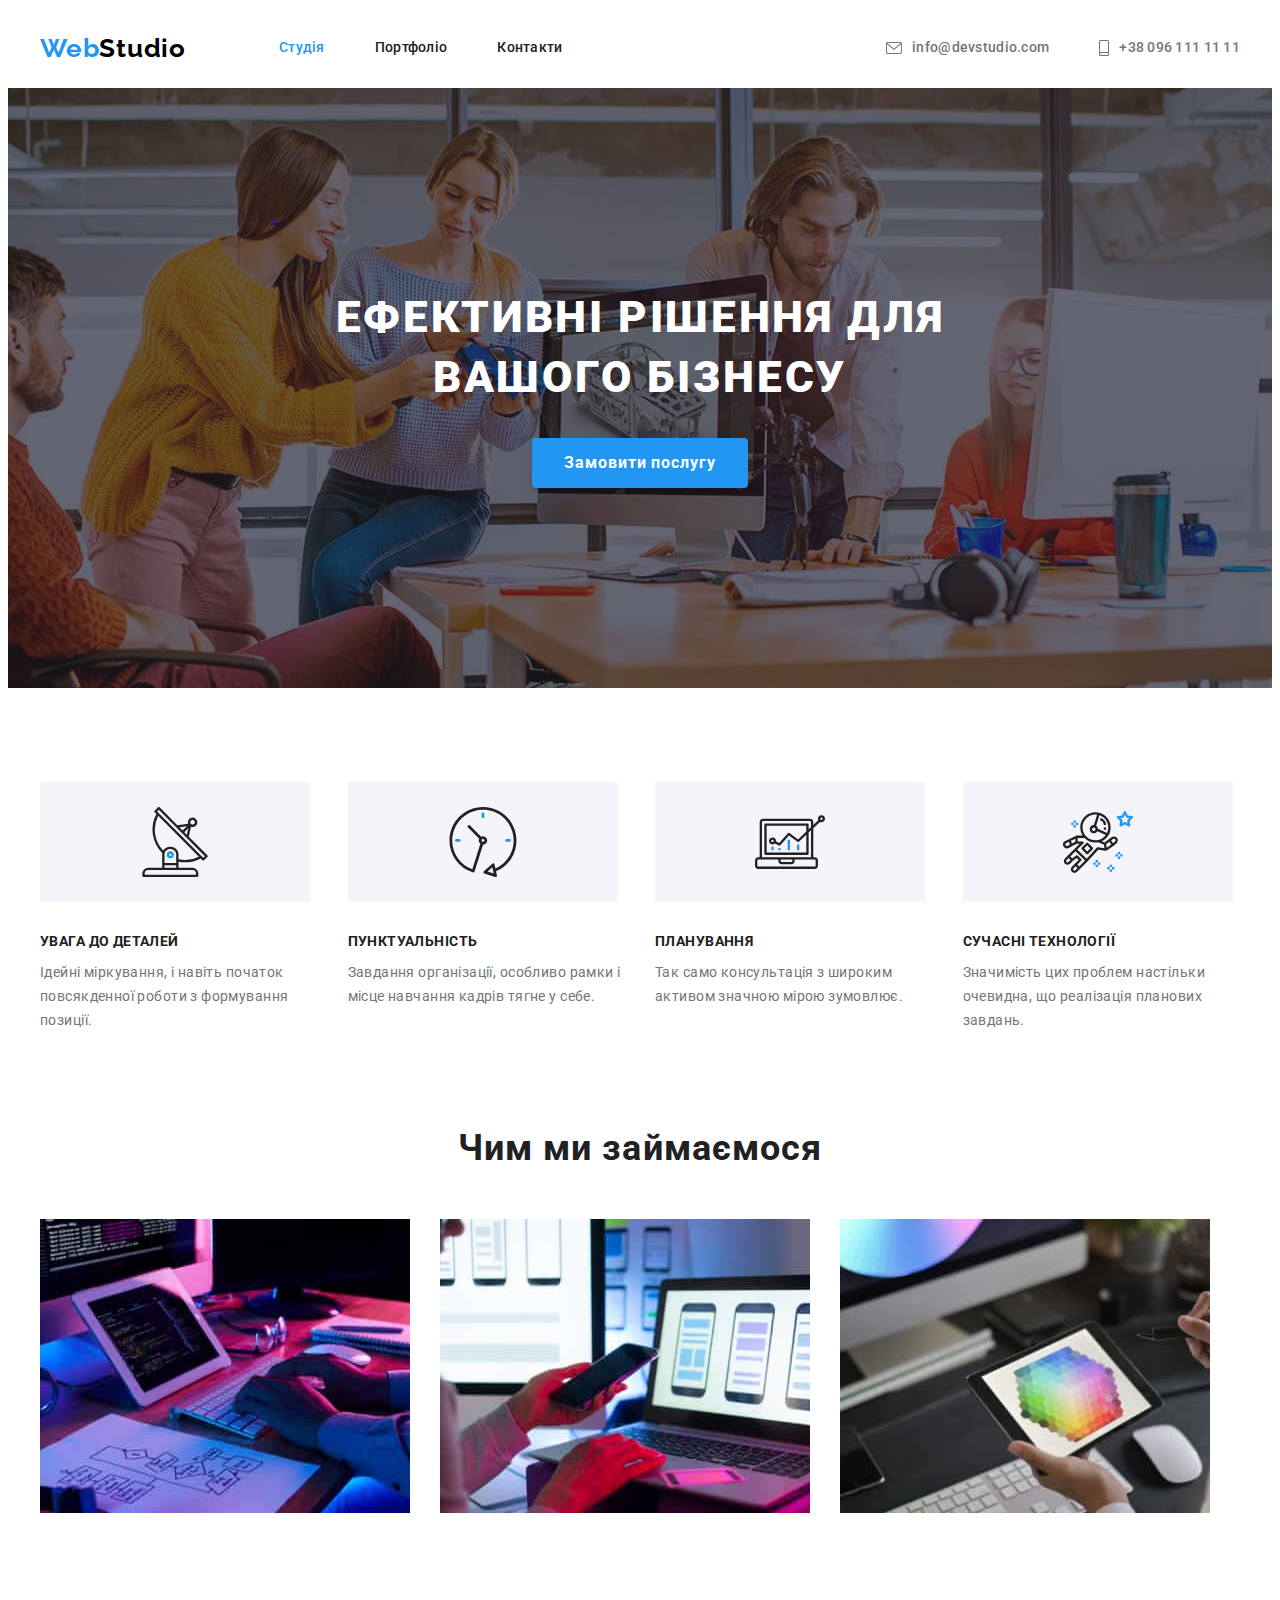
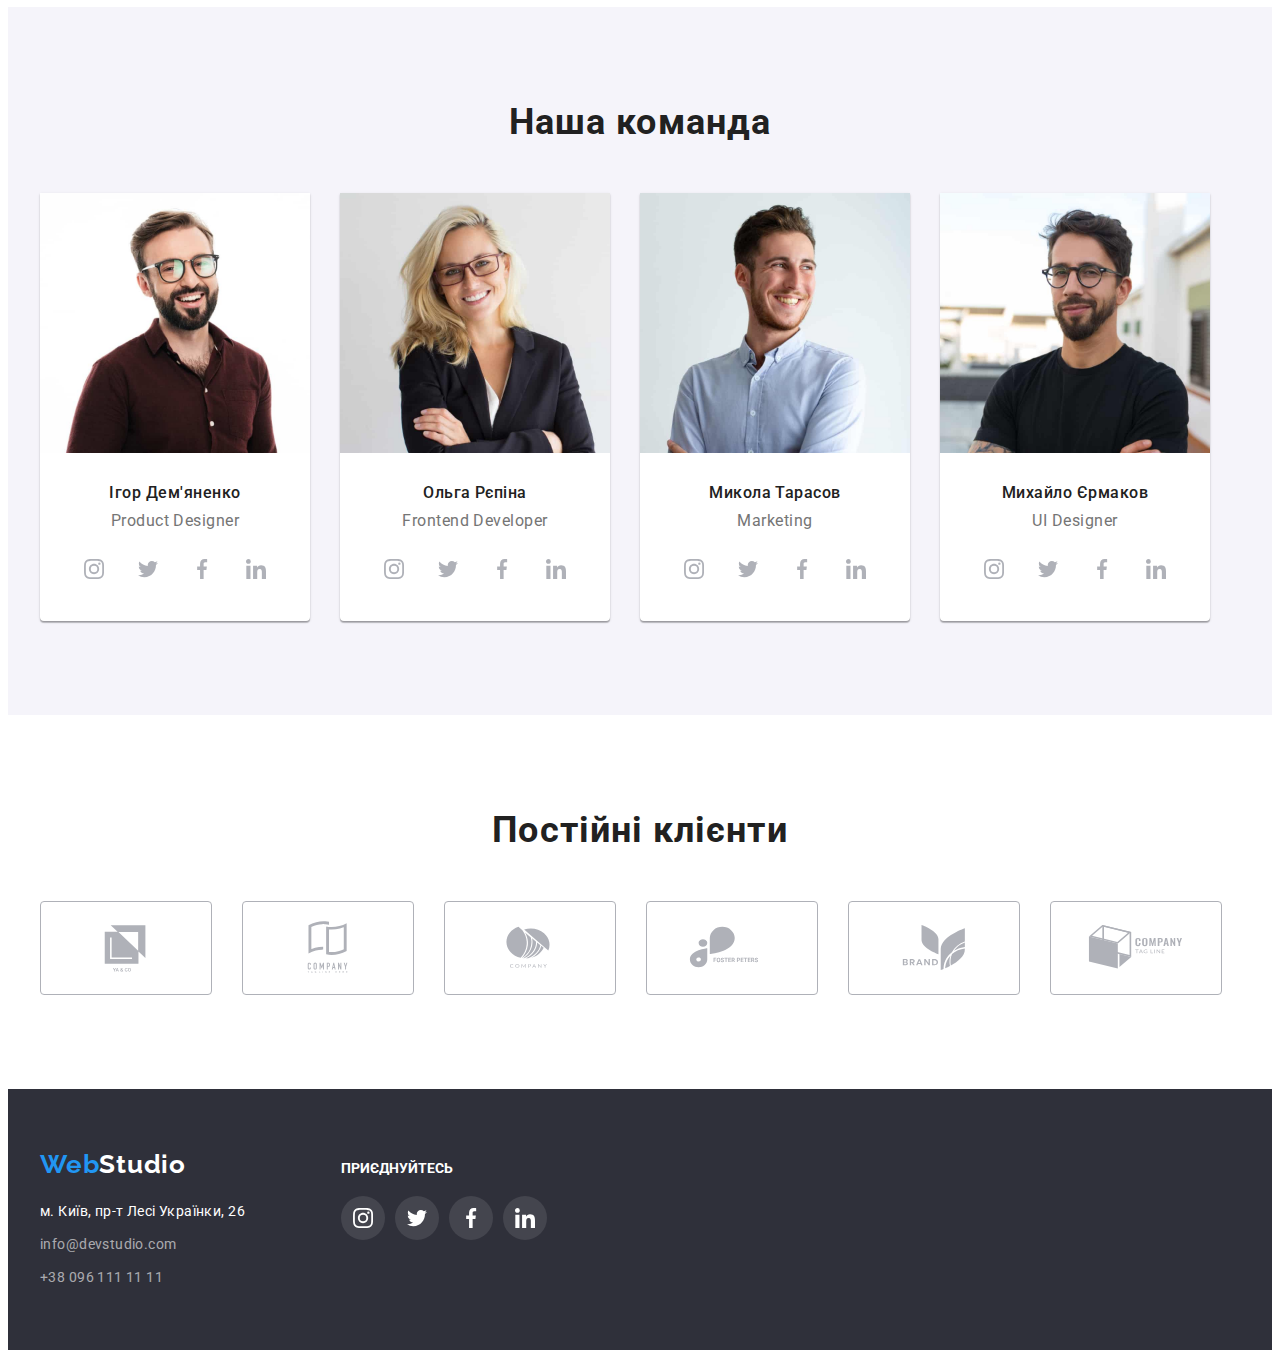
==== commit f4da6f70: "the last changes" ====
--- a/index.html
+++ b/index.html
@@ -36,15 +36,19 @@
         </nav>
         <ul class="contact list">
           <li class="contact-item">
-            <a href="mailto:info@devstudio.com" class="header-mail link"
+            <a href="mailto:info@devstudio.com" class="header-mail link" aria-label="Пошта іконка"
               >info@devstudio.com
-              <svg width="16" height="12"><use href="./images/icons.svg#envelope"></use></svg>
+              <svg width="16" height="12" class="header-icon">
+                <use href="./images/icons.svg#envelope"></use>
+              </svg>
             </a>
           </li>
           <li class="contact-item">
-            <a href="tel:+380961111111" class="header-tel link"
+            <a href="tel:+380961111111" class="header-tel link" aria-label="Телефон іконка"
               >+38 096 111 11 11
-              <svg width="10" height="16"><use href="./images/icons.svg#smartphone"></use></svg>
+              <svg width="10" height="16" class="header-icon">
+                <use href="./images/icons.svg#smartphone"></use>
+              </svg>
             </a>
           </li>
         </ul>
@@ -57,7 +61,7 @@
       <section class="hero">
         <div class="container">
           <h1 class="hero-title">Ефективні рішення для<br />вашого бізнесу</h1>
-          <button type="button" class="btn">Замовити послугу</button>
+          <button type="button" class="btn" aria-label="Замовити послугу">Замовити послугу</button>
         </div>
       </section>
 
@@ -136,29 +140,29 @@
                 <p class="team-text">Product Designer</p>
                 <ul class="social-list list">
                   <li class="social-item">
-                    <a href="" class="social-link">
-                      <svg width="20" height="20">
+                    <a href="" aria-label="Instagram" class="social-link">
+                      <svg width="20" height="20" class="social-icon">
                         <use href="./images/icons.svg#instagram"></use>
                       </svg>
                     </a>
                   </li>
                   <li class="social-item">
-                    <a href="" class="social-link"
-                      ><svg width="20" height="20">
+                    <a href="" aria-label="Twitter" class="social-link"
+                      ><svg width="20" height="20" class="social-icon">
                         <use href="./images/icons.svg#twitter"></use>
                       </svg>
                     </a>
                   </li>
                   <li class="social-item">
-                    <a href="" class="social-link"
-                      ><svg width="20" height="20">
+                    <a href="" aria-label="Facebook" class="social-link"
+                      ><svg width="20" height="20" class="social-icon">
                         <use href="./images/icons.svg#facebook"></use>
                       </svg>
                     </a>
                   </li>
                   <li class="social-item">
-                    <a href="" class="social-link"
-                      ><svg width="20" height="20">
+                    <a href="" aria-label="Linkedin" class="social-link"
+                      ><svg width="20" height="20" class="social-icon">
                         <use href="./images/icons.svg#linkedin"></use>
                       </svg>
                     </a>
@@ -173,29 +177,29 @@
                 <p class="team-text" lang="en">Frontend Developer</p>
                 <ul class="social-list list">
                   <li class="social-item">
-                    <a href="" class="social-link">
-                      <svg width="20" height="20">
+                    <a href="" aria-label="Instagram" class="social-link">
+                      <svg width="20" height="20" class="social-icon">
                         <use href="./images/icons.svg#instagram"></use>
                       </svg>
                     </a>
                   </li>
                   <li class="social-item">
-                    <a href="" class="social-link"
-                      ><svg width="20" height="20">
+                    <a href="" aria-label="Twitter" class="social-link"
+                      ><svg width="20" height="20" class="social-icon">
                         <use href="./images/icons.svg#twitter"></use>
                       </svg>
                     </a>
                   </li>
                   <li class="social-item">
-                    <a href="" class="social-link"
-                      ><svg width="20" height="20">
+                    <a href="" aria-label="Facebook" class="social-link"
+                      ><svg width="20" height="20" class="social-icon">
                         <use href="./images/icons.svg#facebook"></use>
                       </svg>
                     </a>
                   </li>
                   <li class="social-item">
-                    <a href="" class="social-link"
-                      ><svg width="20" height="20">
+                    <a href="" aria-label="Linkedin" class="social-link"
+                      ><svg width="20" height="20" class="social-icon">
                         <use href="./images/icons.svg#linkedin"></use>
                       </svg>
                     </a>
@@ -210,29 +214,29 @@
                 <p class="team-text" lang="en">Marketing</p>
                 <ul class="social-list list">
                   <li class="social-item">
-                    <a href="" class="social-link">
-                      <svg width="20" height="20">
+                    <a href="" aria-label="Instagram" class="social-link">
+                      <svg width="20" height="20" class="social-icon">
                         <use href="./images/icons.svg#instagram"></use>
                       </svg>
                     </a>
                   </li>
                   <li class="social-item">
-                    <a href="" class="social-link"
-                      ><svg width="20" height="20">
+                    <a href="" aria-label="Twitter" class="social-link"
+                      ><svg width="20" height="20" class="social-icon">
                         <use href="./images/icons.svg#twitter"></use>
                       </svg>
                     </a>
                   </li>
                   <li class="social-item">
-                    <a href="" class="social-link"
-                      ><svg width="20" height="20">
+                    <a href="" aria-label="Facebook" class="social-link"
+                      ><svg width="20" height="20" class="social-icon">
                         <use href="./images/icons.svg#facebook"></use>
                       </svg>
                     </a>
                   </li>
                   <li class="social-item">
-                    <a href="" class="social-link"
-                      ><svg width="20" height="20">
+                    <a href="" aria-label="Linkedin" class="social-link"
+                      ><svg width="20" height="20" class="social-icon">
                         <use href="./images/icons.svg#linkedin"></use>
                       </svg>
                     </a>
@@ -247,29 +251,29 @@
                 <p class="team-text" lang="en">UI Designer</p>
                 <ul class="social-list list">
                   <li class="social-item">
-                    <a href="" class="social-link">
-                      <svg width="20" height="20">
+                    <a href="" aria-label="Instagram" class="social-link">
+                      <svg width="20" height="20" class="social-icon">
                         <use href="./images/icons.svg#instagram"></use>
                       </svg>
                     </a>
                   </li>
                   <li class="social-item">
-                    <a href="" class="social-link"
-                      ><svg width="20" height="20">
+                    <a href="" aria-label="Twitter" class="social-link"
+                      ><svg width="20" height="20" class="social-icon">
                         <use href="./images/icons.svg#twitter"></use>
                       </svg>
                     </a>
                   </li>
                   <li class="social-item">
-                    <a href="" class="social-link"
-                      ><svg width="20" height="20">
+                    <a href="" aria-label="Facebook" class="social-link"
+                      ><svg width="20" height="20" class="social-icon">
                         <use href="./images/icons.svg#facebook"></use>
                       </svg>
                     </a>
                   </li>
                   <li class="social-item">
-                    <a href="" class="social-link"
-                      ><svg width="20" height="20">
+                    <a href="" aria-label="Linkedin" class="social-link"
+                      ><svg width="20" height="20" class="social-icon">
                         <use href="./images/icons.svg#linkedin"></use>
                       </svg>
                     </a>
@@ -289,43 +293,43 @@
         <h2 class="section-title">Постійні клієнти</h2>
         <ul class="list-clients list">
           <li class="item-client">
-            <a href="" class="link-client">
-              <svg width="106" height="60">
+            <a href="" aria-label="Логотип компанії іконка" class="link-client">
+              <svg width="106" height="60" class="client-icon">
                 <use href="./images/icons.svg#logo_1"></use>
               </svg>
             </a>
           </li>
           <li class="item-client">
-            <a href="" class="link-client">
-              <svg width="106" height="60">
+            <a href="" aria-label="Логотип компанії іконка" class="link-client">
+              <svg width="106" height="60" class="client-icon">
                 <use href="./images/icons.svg#logo_2"></use>
               </svg>
             </a>
           </li>
           <li class="item-client">
-            <a href="" class="link-client">
-              <svg width="106" height="60">
+            <a href="" aria-label="Логотип компанії іконка" class="link-client">
+              <svg width="106" height="60" class="client-icon">
                 <use href="./images/icons.svg#logo_3"></use>
               </svg>
             </a>
           </li>
           <li class="item-client">
-            <a href="" class="link-client">
-              <svg width="106" height="60">
+            <a href="" aria-label="Логотип компанії іконка" class="link-client">
+              <svg width="106" height="60" class="client-icon">
                 <use href="./images/icons.svg#logo_4"></use>
               </svg>
             </a>
           </li>
           <li class="item-client">
-            <a href="" class="link-client">
-              <svg width="106" height="60">
+            <a href="" aria-label="Логотип компанії іконка" class="link-client">
+              <svg width="106" height="60" class="client-icon">
                 <use href="./images/icons.svg#logo_5"></use>
               </svg>
             </a>
           </li>
           <li class="item-client">
-            <a href="" class="link-client">
-              <svg width="106" height="60">
+            <a href="" aria-label="Логотип компанії іконка" class="link-client">
+              <svg width="106" height="60" class="client-icon">
                 <use href="./images/icons.svg#logo_6"></use>
               </svg>
             </a>
@@ -353,25 +357,31 @@
           <p class="social-text">приєднуйтесь</p>
           <ul class="social-list list">
             <li class="social-item">
-              <a href="" class="social-link">
-                <svg width="20" height="20">
+              <a href="" aria-label="Instagram" class="social-link">
+                <svg width="20" height="20" class="icon-footer">
                   <use href="./images/icons.svg#instagram"></use>
                 </svg>
               </a>
             </li>
             <li class="social-item">
-              <a href="" class="social-link"
-                ><svg width="20" height="20"><use href="./images/icons.svg#twitter"></use></svg>
+              <a href="" aria-label="Twitter" class="social-link"
+                ><svg width="20" height="20" class="icon-footer">
+                  <use href="./images/icons.svg#twitter"></use>
+                </svg>
               </a>
             </li>
             <li class="social-item">
-              <a href="" class="social-link"
-                ><svg width="20" height="20"><use href="./images/icons.svg#facebook"></use></svg>
+              <a href="" aria-label="Facebook" class="social-link"
+                ><svg width="20" height="20" class="icon-footer">
+                  <use href="./images/icons.svg#facebook"></use>
+                </svg>
               </a>
             </li>
             <li class="social-item">
-              <a href="" class="social-link"
-                ><svg width="20" height="20"><use href="./images/icons.svg#linkedin"></use></svg>
+              <a href="" aria-label="Linkedin" class="social-link"
+                ><svg width="20" height="20" class="icon-footer">
+                  <use href="./images/icons.svg#linkedin"></use>
+                </svg>
               </a>
             </li>
           </ul>
--- a/css/styles.css
+++ b/css/styles.css
@@ -136,7 +136,6 @@
 
 .contact .link {
   color: var(--primary-text-color);
-  fill: var(--primary-icon-fill);
   text-decoration: none;
   font-weight: 500;
   font-size: 14px;
@@ -144,10 +143,13 @@
   letter-spacing: 0.02em;
 }
 
+.header-icon {
+  fill: currentColor;
+}
+
 .contact .link:hover,
 .contact .link:focus {
   color: var(--accent-color);
-  fill: var(--accent-color);
 }
 
 .header-mail {
@@ -237,7 +239,11 @@
 }
 
 .feature-item .thumb {
-  padding: 25px 100px;
+  display: flex;
+  justify-content: center;
+  align-items: center;
+  width: 270px;
+  height: 120px;
   background-color: var(--secondary-bg-color);
   margin-bottom: 30px;
 }
@@ -325,13 +331,17 @@
   display: flex;
   padding: 12px;
   border-radius: 50%;
-  fill: var(--primary-icon-fill);
+  color: var(--primary-icon-fill);
+}
+
+.social-icon {
+  fill: currentColor;
 }
 
 .social-link:hover,
 .social-link:focus {
   background-color: var(--accent-color);
-  fill: var(--secondary-icon-fill);
+  color: var(--secondary-icon-fill);
 }
 
 /* Постійні клієнти */
@@ -342,22 +352,30 @@
 
 .list-clients {
   display: flex;
+  flex-wrap: wrap;
   gap: 30px;
 }
 
 .link-client {
-  display: block;
-  padding: 16px 32px;
+  display: flex;
+  align-items: center;
+  justify-content: center;
+  width: 170px;
+  height: 92px;
 
   border: 1px solid var(--primary-icon-fill);
   border-radius: 4px;
-  fill: var(--primary-icon-fill);
+  color: var(--primary-icon-fill);
+}
+
+.client-icon {
+  fill: currentColor;
 }
 
 .link-client:hover,
 .link-client:focus {
   border: 1px solid var(--accent-color);
-  fill: var(--accent-color);
+  color: var(--accent-color);
 }
 
 /* Підвал */
@@ -412,7 +430,7 @@
 }
 
 .contact .link-footer:hover,
-.contact .link-focus {
+.contact .link-footer:focus {
   color: var(--accent-color);
 }
 
@@ -435,7 +453,11 @@
   padding: 12px;
   border-radius: 50%;
   background-color: rgba(255, 255, 255, 0.1);
-  fill: var(--secondary-icon-fill);
+  color: var(--secondary-icon-fill);
+}
+
+.icon-footer {
+  fill: currentColor;
 }
 
 .social-wrapper .social-link:hover,
@@ -507,8 +529,14 @@
   text-decoration: none;
 }
 
+.item-link:hover,
+.item-link:focus {
+  box-shadow: 0px 1px 1px rgba(0, 0, 0, 0.12), 0px 4px 4px rgba(0, 0, 0, 0.06),
+    1px 4px 6px rgba(0, 0, 0, 0.16);
+}
+
 .project-item .content {
-  padding: 20px 24px;
+  padding: 20px 23px;
   border: 1px solid #eeeeee;
   border-top: none;
 }
